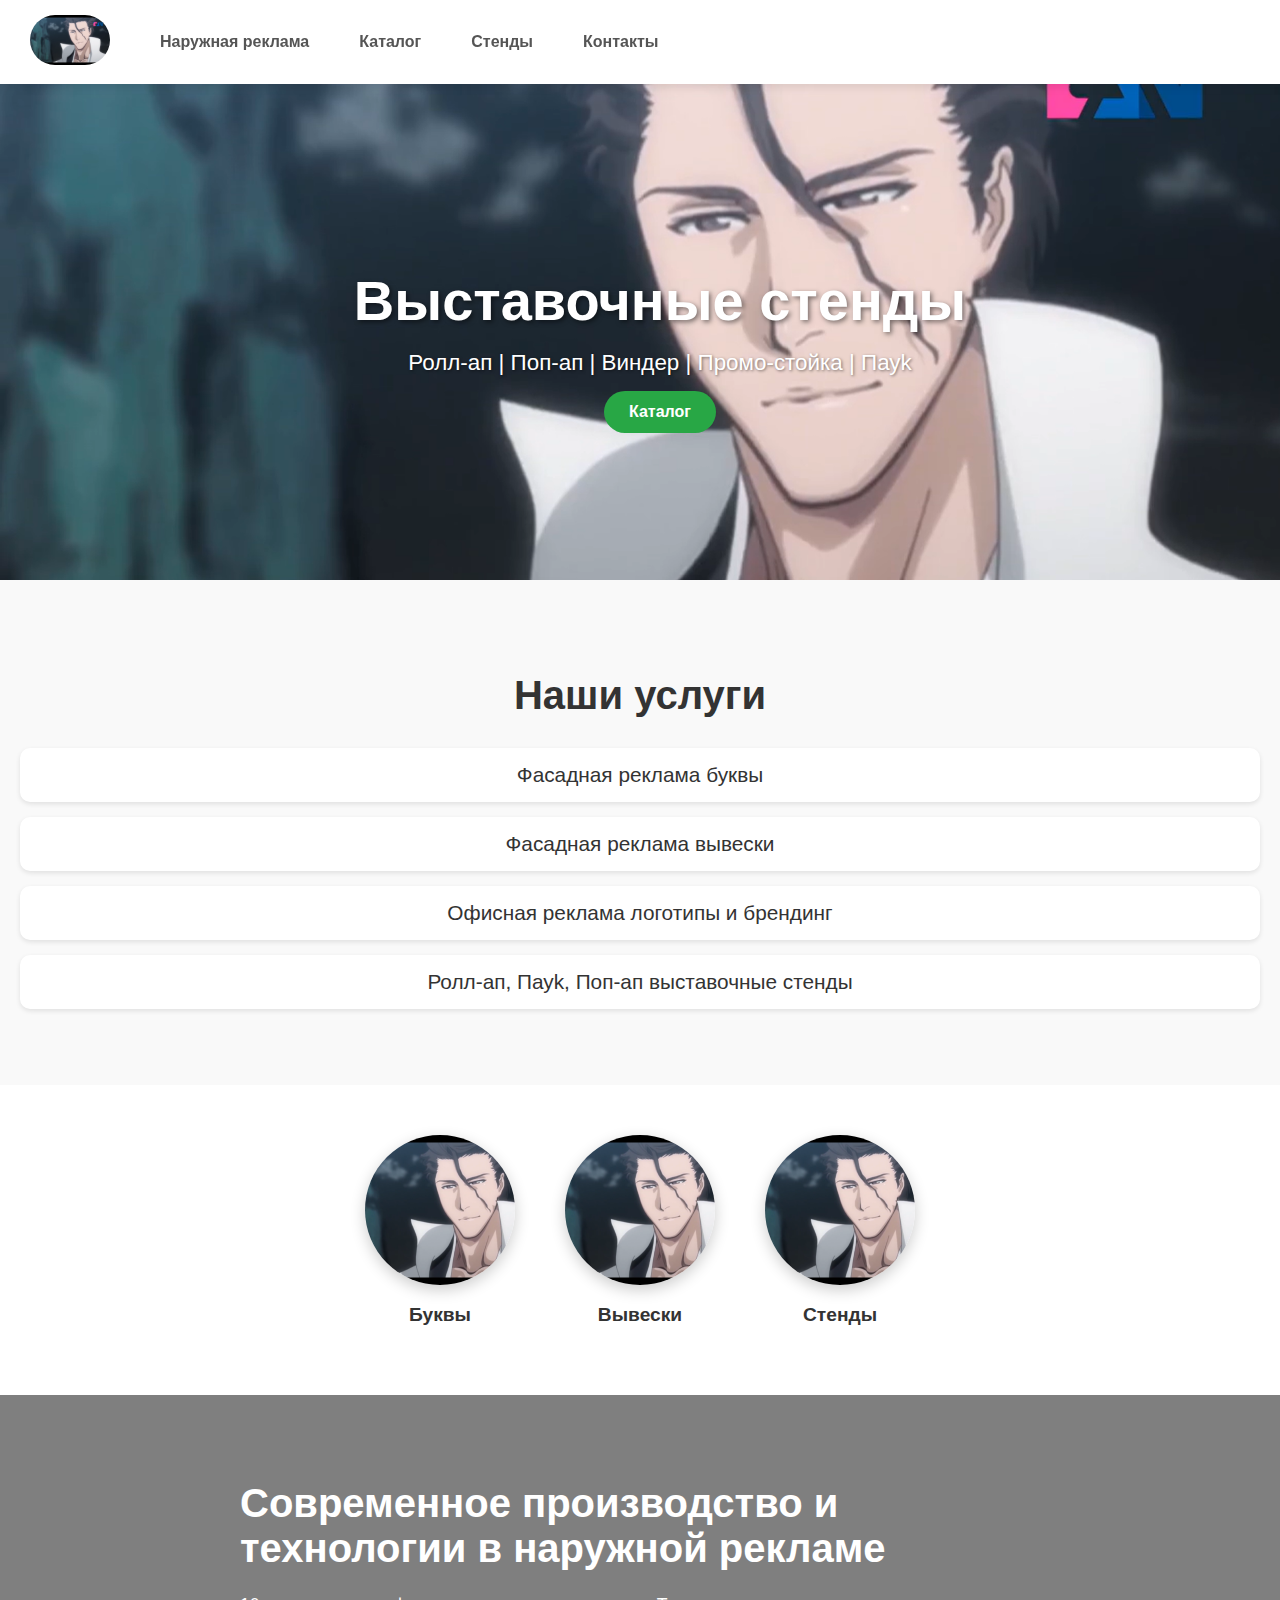
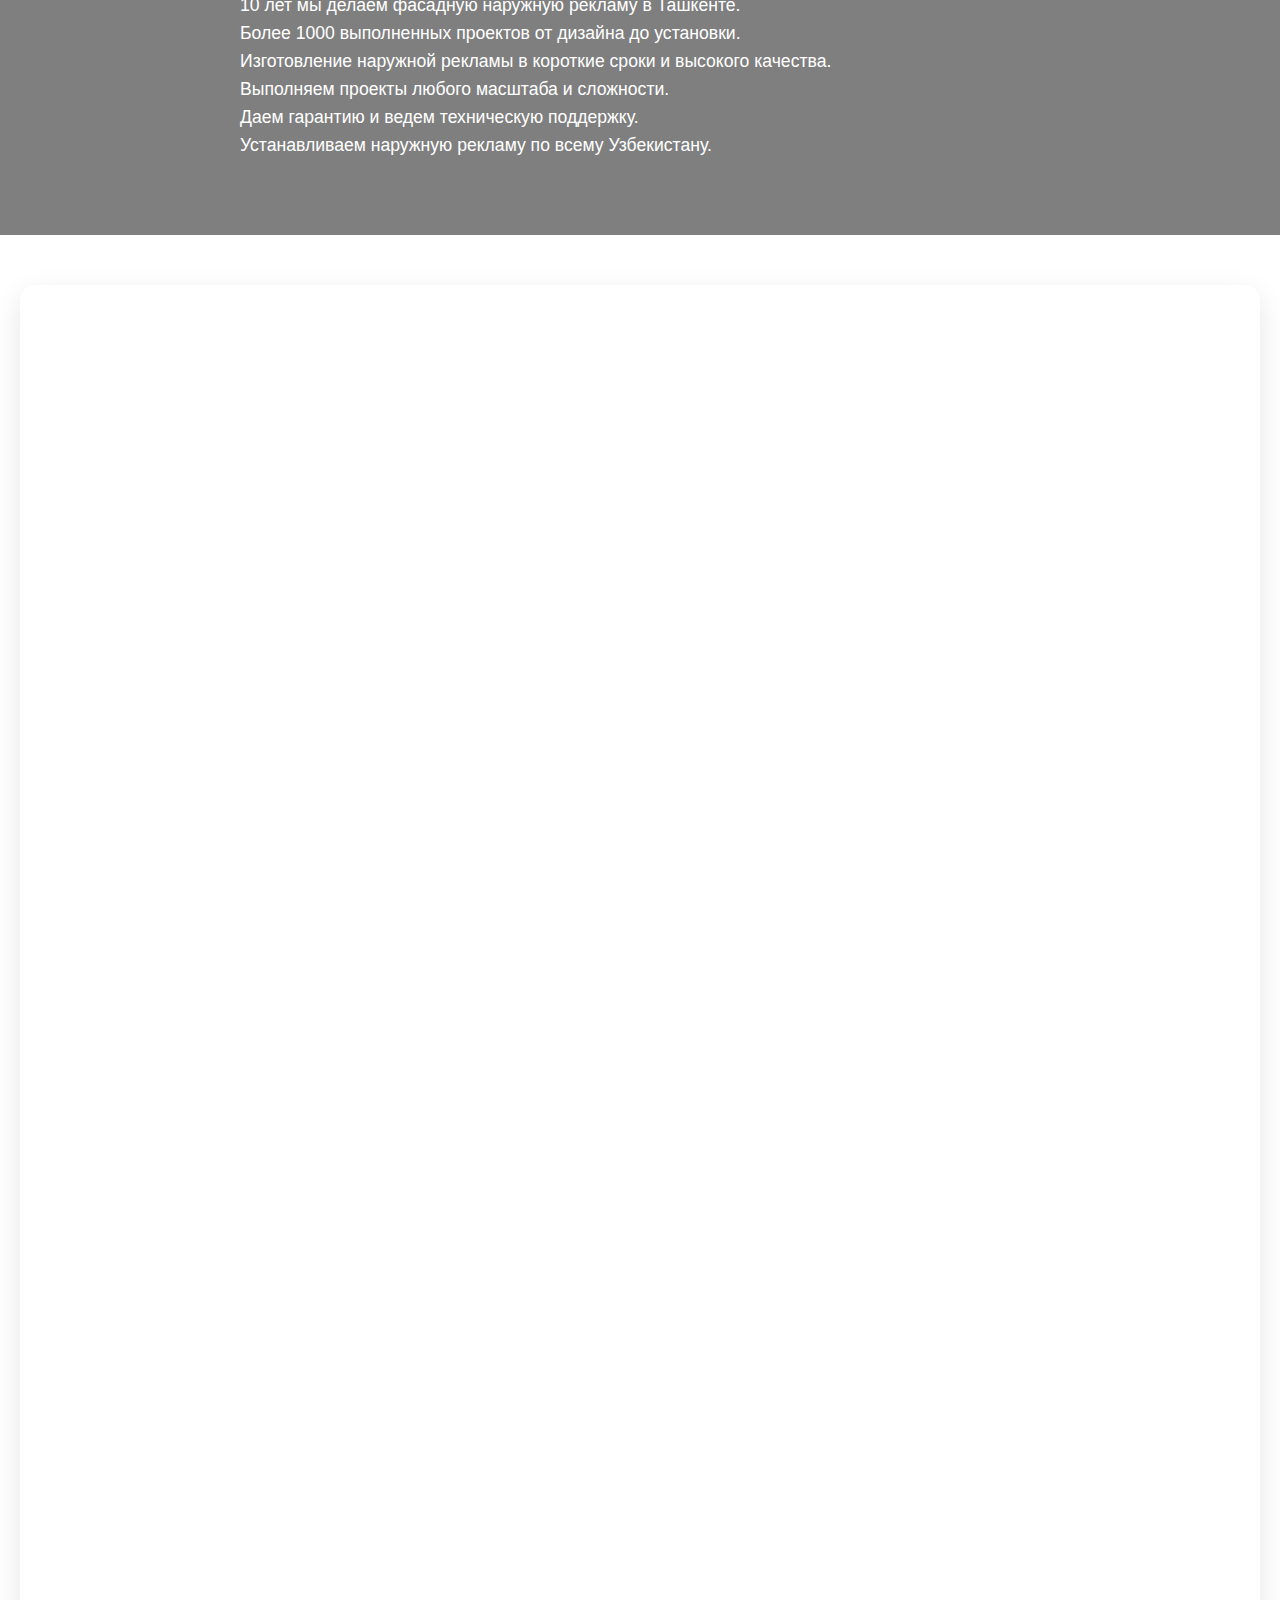
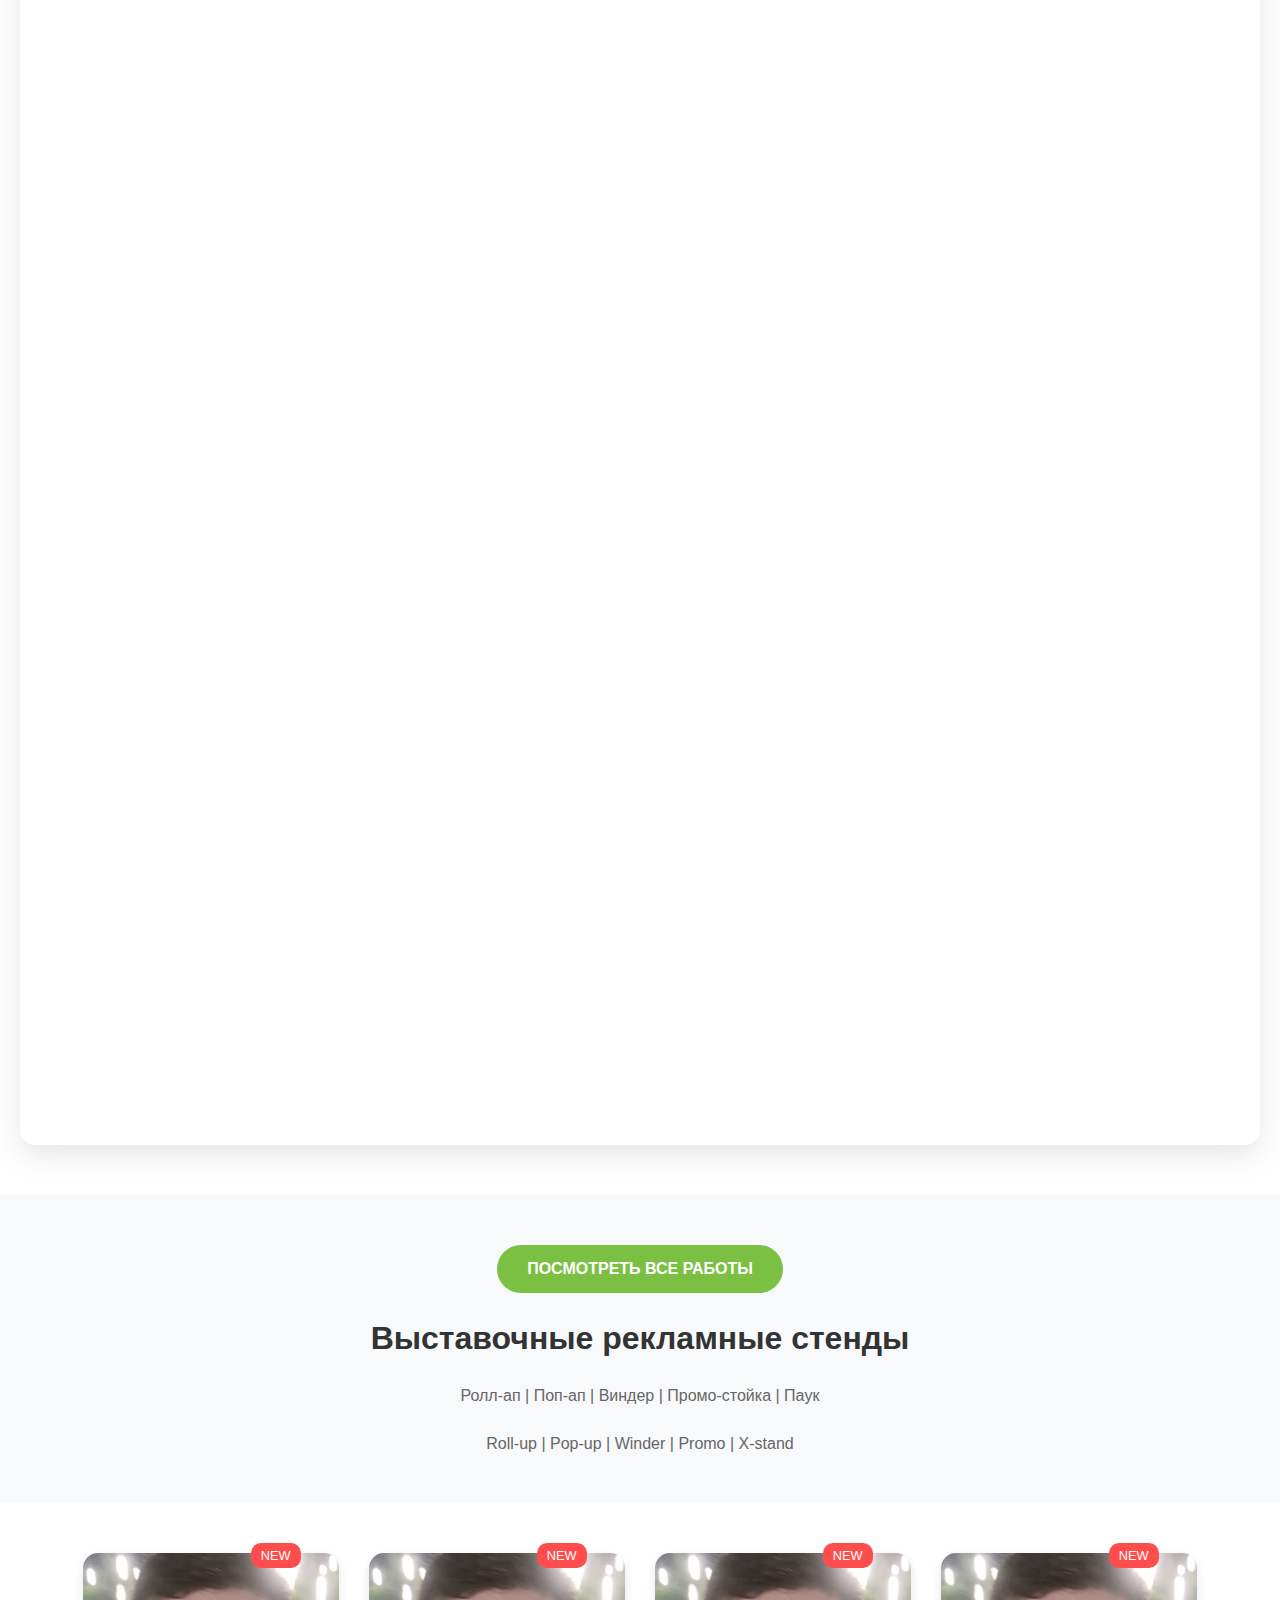
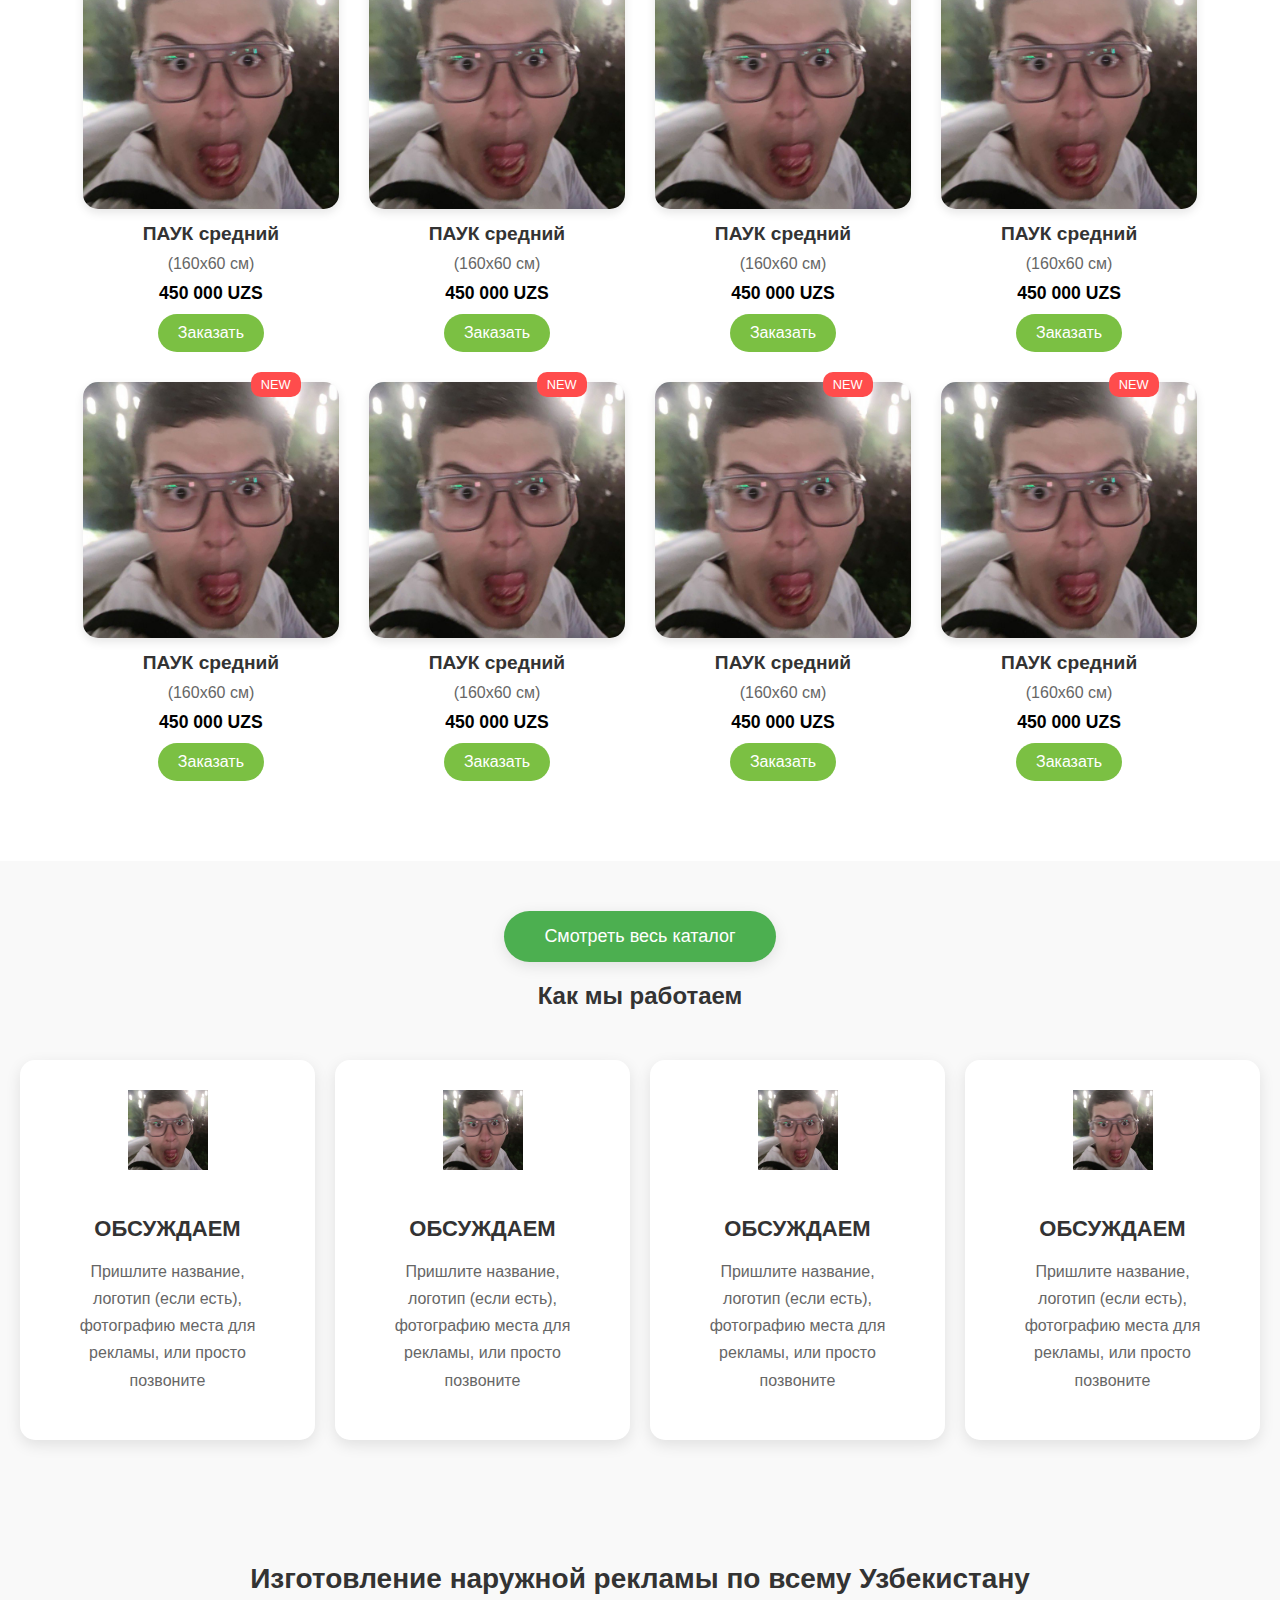
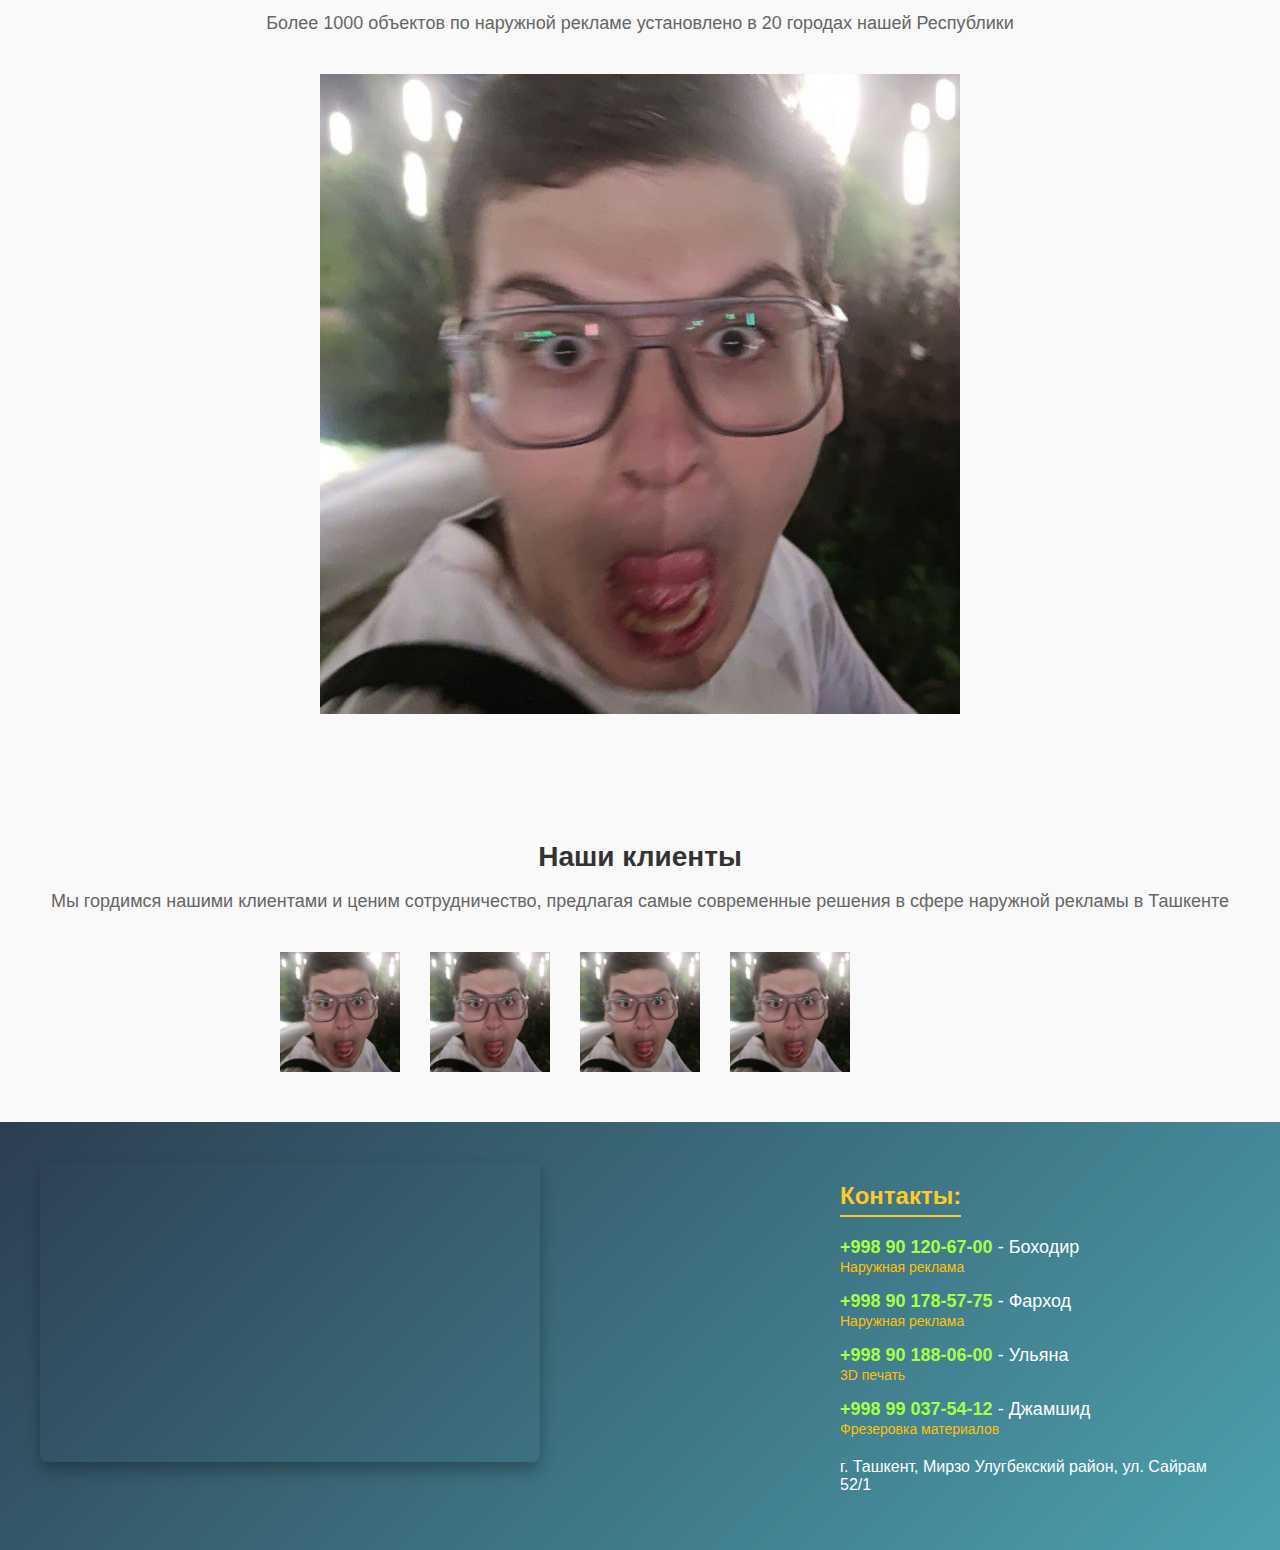
==== index.html @ c7bf3332 "fix commit" ====
<!DOCTYPE html>
<html lang="ru">

<head>
    <meta charset="UTF-8">
    <meta name="viewport" content="width=device-width, initial-scale=1.0">
    <title>BUKVA.UZ - Наружная реклама</title>
    <link rel="stylesheet" href="css/style.css">
</head>

<body>
    <header class="header">
        <nav class="header__nav">
            <div class="logo">
                <img src="assets/Снимок экрана (28).png" alt="BUKVA.UZ Logo">
            </div>
            <ul class="header__nav-links">
                <li><a href="#">Наружная реклама</a></li>
                <li><a href="#">Каталог</a></li>
                <li><a href="#">Стенды</a></li>
                <li><a href="#">Контакты</a></li>
            </ul>
        </nav>
    </header>

    <main class="main">
        <section class="carousel">
            <div class="carousel__item">
                <h2 class="carousel__item-title">Выставочные стенды</h2>
                <p class="carousel__item-text">Ролл-ап | Поп-ап | Виндер | Промо-стойка | Пауk</p>
                <a href="#" class="carousel__item-btn">Каталог</a>
            </div>
        </section>

        <section class="services">
            <h2 class="services__title">Наши услуги</h2>
            <ul class="services__menu-links">
                <li class="services__menu-link">Фасадная реклама буквы</li>
                <li class="services__menu-link">Фасадная реклама вывески</li>
                <li class="services__menu-link">Офисная реклама логотипы и брендинг</li>
                <li class="services__menu-link">Ролл-ап, Пауk, Поп-ап выставочные стенды</li>
            </ul>
        </section>

        <section class="services__icons">
            <div class="services__icon-item">
                <img class="services__icon-img" src="assets/Снимок экрана (28).png" alt="Буквы">
                <p class="services__icon-text">Буквы</p>
            </div>
            <div class="services__icon-item">
                <img class="services__icon-img" src="assets/Снимок экрана (28).png" alt="Вывески">
                <p class="services__icon-text">Вывески</p>
            </div>
            <div class="services__icon-item">
                <img class="services__icon-img" src="assets/Снимок экрана (28).png" alt="Стенды">
                <p class="services__icon-text">Стенды</p>
            </div>
        </section>

        <section class="section__banner">
            <div class="section__banner-content">
                <h1 class="section__banner-title">Современное производство и технологии в наружной рекламе</h1>
                <p class="section__banner-text">10 лет мы делаем фасадную наружную рекламу в Ташкенте.<br>
                    Более 1000 выполненных проектов от дизайна до установки.<br>
                    Изготовление наружной рекламы в короткие сроки и высокого качества.<br>
                    Выполняем проекты любого масштаба и сложности.<br>
                    Даем гарантию и ведем техническую поддержку.<br>
                    Устанавливаем наружную рекламу по всему Узбекистану.
                </p>
            </div>
        </section>

        <section class="section__photos">
            <img src="assets/image/danil.png" alt="Humsan Plaza" class="section__photos-img large">
            <img src="assets/image/danil.png" alt="Marvarid Restaurant" class="section__photos-img ">
            <img src="assets/image/danil.png" alt="Fido Biznes" class="section__photos-img ">
            <img src="assets/image/danil.png" alt="Payme" class="section__photos-img ">
            <img src="assets/image/danil.png" alt="ZTE" class="section__photos-img ">
        </section>

        <section class="section__promo">
            <a href="#!" class="section__promo-link">ПОСМОТРЕТЬ ВСЕ РАБОТЫ</a>
            <h2 class="section__promo-title">Выставочные рекламные стенды</h2>

            <p class="section__promo-text">Ролл-ап | Поп-ап | Виндер | Промо-стойка | Пaук</p>
            <p class="section__promo-text">Roll-up | Pop-up | Winder | Promo | X-stand</p>

        </section>

        <section class="section__products">
            <div class="section__products-item">
                <div class="section__products-img">
                    <img src="assets/image/danil.png" alt="ПАУК средний">
                    <div class="new-badge">NEW</div>
                </div>
                <h3 class="section__products-title">ПАУК средний</h3>
                <p class="section__products-text">(160x60 см)</p>
                <div class="section__products-price">450 000 UZS</div>
                <a href="#" class="section__products-orderBtn">Заказать</a>
            </div>

            <div class="section__products-item">
                <div class="section__products-img">
                    <img src="assets/image/danil.png" alt="ПАУК средний">
                    <div class="new-badge">NEW</div>
                </div>
                <h3 class="section__products-title">ПАУК средний</h3>
                <p class="section__products-text">(160x60 см)</p>
                <div class="section__products-price">450 000 UZS</div>
                <a href="#" class="section__products-orderBtn">Заказать</a>
            </div>
            <div class="section__products-item">
                <div class="section__products-img">
                    <img src="assets/image/danil.png" alt="ПАУК средний">
                    <div class="new-badge">NEW</div>
                </div>
                <h3 class="section__products-title">ПАУК средний</h3>
                <p class="section__products-text">(160x60 см)</p>
                <div class="section__products-price">450 000 UZS</div>
                <a href="#" class="section__products-orderBtn">Заказать</a>
            </div>
            <div class="section__products-item">
                <div class="section__products-img">
                    <img src="assets/image/danil.png" alt="ПАУК средний">
                    <div class="new-badge">NEW</div>
                </div>
                <h3 class="section__products-title">ПАУК средний</h3>
                <p class="section__products-text">(160x60 см)</p>
                <div class="section__products-price">450 000 UZS</div>
                <a href="#" class="section__products-orderBtn">Заказать</a>
            </div>
            <div class="section__products-item">
                <div class="section__products-img">
                    <img src="assets/image/danil.png" alt="ПАУК средний">
                    <div class="new-badge">NEW</div>
                </div>
                <h3 class="section__products-title">ПАУК средний</h3>
                <p class="section__products-text">(160x60 см)</p>
                <div class="section__products-price">450 000 UZS</div>
                <a href="#" class="section__products-orderBtn">Заказать</a>
            </div>
            <div class="section__products-item">
                <div class="section__products-img">
                    <img src="assets/image/danil.png" alt="ПАУК средний">
                    <div class="new-badge">NEW</div>
                </div>
                <h3 class="section__products-title">ПАУК средний</h3>
                <p class="section__products-text">(160x60 см)</p>
                <div class="section__products-price">450 000 UZS</div>
                <a href="#" class="section__products-orderBtn">Заказать</a>
            </div>
            <div class="section__products-item">
                <div class="section__products-img">
                    <img src="assets/image/danil.png" alt="ПАУК средний">
                    <div class="new-badge">NEW</div>
                </div>
                <h3 class="section__products-title">ПАУК средний</h3>
                <p class="section__products-text">(160x60 см)</p>
                <div class="section__products-price">450 000 UZS</div>
                <a href="#" class="section__products-orderBtn">Заказать</a>
            </div>
            <div class="section__products-item">
                <div class="section__products-img">
                    <img src="assets/image/danil.png" alt="ПАУК средний">
                    <div class="new-badge">NEW</div>
                </div>
                <h3 class="section__products-title">ПАУК средний</h3>
                <p class="section__products-text">(160x60 см)</p>
                <div class="section__products-price">450 000 UZS</div>
                <a href="#" class="section__products-orderBtn">Заказать</a>
            </div>

        </section>

        <section class="section__howWeWork">
            <button class="section__howWeWork-btn">Смотреть весь каталог</button>
            <h2>Как мы работаем</h2>
            <div class="section__howWeWork-box">
                <div class="section__howWeWork-item">
                    <img class="section__howWeWork-img" src="assets/image/danil.png" alt="Обсуждаем">
                    <h3 class="section__howWeWork-name">Обсуждаем</h3>
                    <p class="section__howWeWork-text">Пришлите название, логотип (если есть), фотографию места для
                        рекламы,
                        или просто позвоните</p>
                </div>
                <div class="section__howWeWork-item">
                    <img class="section__howWeWork-img" src="assets/image/danil.png" alt="Обсуждаем">
                    <h3 class="section__howWeWork-name">Обсуждаем</h3>
                    <p class="section__howWeWork-text">Пришлите название, логотип (если есть), фотографию места для
                        рекламы,
                        или просто позвоните</p>
                </div>
                <div class="section__howWeWork-item">
                    <img class="section__howWeWork-img" src="assets/image/danil.png" alt="Обсуждаем">
                    <h3 class="section__howWeWork-name">Обсуждаем</h3>
                    <p class="section__howWeWork-text">Пришлите название, логотип (если есть), фотографию места для
                        рекламы,
                        или просто позвоните</p>
                </div>
                <div class="section__howWeWork-item">
                    <img class="section__howWeWork-img" src="assets/image/danil.png" alt="Обсуждаем">
                    <h3 class="section__howWeWork-name">Обсуждаем</h3>
                    <p class="section__howWeWork-text">Пришлите название, логотип (если есть), фотографию места для
                        рекламы,
                        или просто позвоните</p>
                </div>
            </div>

        </section>

        <section class="section__map">
            <h2 class="section__map-title">Изготовление наружной рекламы по всему Узбекистану</h2>
            <p class="section__map-text">Более 1000 объектов по наружной рекламе установлено в 20 городах нашей
                Республики</p>

            <div class="section__map-localtion">
                <img src="assets/image/danil.png" alt="Карта Узбекистана">
            </div>
        </section>

        <section class="section__clients">
            <h2 class="section__clients-title">Наши клиенты</h2>
            <p class="section__clients-text">Мы гордимся нашими клиентами и ценим сотрудничество, предлагая самые
                современные решения в сфере наружной рекламы в Ташкенте</p>

            <div class="section__clients-logo">
                <img class="section__clients-img" src="assets/image/danil.png" alt="Client 1">
                <img class="section__clients-img" src="assets/image/danil.png" alt="Client 1">
                <img class="section__clients-img" src="assets/image/danil.png" alt="Client 1">
                <img class="section__clients-img" src="assets/image/danil.png" alt="Client 1">
                <img class="section__clients-img" src="assets/image/danil.png" alt="Client 1">
                <!-- Добавьте остальные логотипы -->
            </div>
        </section>
    </main>

    <footer>
        <div class="footer__info">
            <div class="footer__info-location">
                <iframe
                    src="https://www.google.com/maps/embed?pb=!1m18!1m12!1m3!1d2994.0745040677596!2d69.24544401561434!3d41.311681079272795!2m3!1f0!2f0!3f0!3m2!1i1024!2i768!4f13.1!3m3!1m2!1s0x38aef4b2093c5f9b%3A0x539b1cf154c82632!2s52%2C%20Sairam%20Street%2C%20Tashkent%2C%20Uzbekistan!5e0!3m2!1sen!2sus!4v1633008825752!5m2!1sen!2sus"
                    width="600" height="450" style="border:0;" allowfullscreen="" loading="lazy"
                    referrerpolicy="no-referrer-when-downgrade"></iframe>
            </div>
            <div class="footer__info-contacts">
                <h2 class="footer__contacts-title">Контакты:</h2>
                <div class="footer__contacts-item">
                    <p><span class="phone">+998 90 120-67-00</span> - Боходир</p>
                    <span class="role">Наружная реклама</span>
                </div>
                <div class="footer__contacts-item">
                    <p><span class="phone">+998 90 178-57-75</span> - Фарход</p>
                    <span class="role">Наружная реклама</span>
                </div>
                <div class="footer__contacts-item">
                    <p><span class="phone">+998 90 188-06-00</span> - Ульяна</p>
                    <span class="role">3D печать</span>
                </div>
                <div class="footer__contacts-item">
                    <p><span class="phone">+998 99 037-54-12</span> - Джамшид</p>
                    <span class="role">Фрезеровка материалов</span>
                </div>
                <p class="footer__contacts-location">г. Ташкент, Мирзо Улугбекский район, ул. Сайрам 52/1</p>
            </div>
        </div>
    </footer>

    <script src="/js/main.js"></script>
</body>

</html>
---- css/style.css ----
/* *{
    margin: 0;
    padding: 0;
    box-sizing: border-box;
}

a{
    text-decoration: none;
}

ul{
    list-style: none;
} */

.container {
    max-width: 1140px;
    width: 100%;
    padding: 0 15px;
    margin: 0 auto;
}


body,
html {
    margin: 0;
    padding: 0;
    font-family: 'Roboto', sans-serif;
    background-color: #ffffff;
    color: #333;
}

header {
    background-color: #ffffff;
    padding: 15px 30px;
    display: flex;
    justify-content: space-between;
    align-items: center;
    box-shadow: 0 2px 10px rgba(0, 0, 0, 0.1);
    position: fixed;
    width: 100%;
    top: 0;
    z-index: 1000;
}

.logo img {
    height: 50px;
    border-radius: 36px;
}

.header__nav {
    display: flex;
    justify-content: space-between;
    align-items: center;
}

.header__nav-links {
    list-style: none;
    display: flex;
    gap: 30px;
}

.header__nav-links li {
    display: inline;
}

.header__nav-links a {
    text-decoration: none;
    color: #555;
    font-weight: 600;
    padding: 5px 10px;
    border-radius: 5px;
    transition: color 0.3s, background-color 0.3s;
}

.header__nav-links a:hover {
    color: #ffffff;
    background-color: #28a745;
}

.carousel {
    position: relative;
    width: 100%;
    height: 500px;
    overflow: hidden;
    margin-top: 80px;
}

.carousel__item {
    position: relative;
    width: 100%;
    height: 100%;
    background: url('../assets/Снимок\ экрана\ \(28\).png') center/cover no-repeat;
    display: flex;
    align-items: center;
    justify-content: center;
    flex-direction: column;
    color: white;
    text-align: center;
    padding: 20px;
}

.carousel__item-title {
    font-size: 3.5em;
    font-weight: 700;
    margin: 0;
    line-height: 1.2;
    text-shadow: 2px 2px 5px rgba(0, 0, 0, 0.5);
}

.carousel__item-text {
    font-size: 1.4em;
    margin: 15px 0;
    text-shadow: 1px 1px 3px rgba(0, 0, 0, 0.5);
}

.carousel__item-btn {
    display: inline-block;
    padding: 12px 25px;
    background-color: #28a745;
    color: white;
    text-decoration: none;
    font-weight: bold;
    border-radius: 25px;
    transition: background-color 0.3s, transform 0.3s;
}

.carousel__item-btn:hover {
    background-color: #218838;
    transform: scale(1.05);
}

.services {
    background-color: #f9f9f9;
    padding: 60px 20px;
    text-align: center;
}

.services__title {
    font-size: 2.5em;
    margin-bottom: 30px;
    color: #333;
}

.services__menu-links {
    list-style: none;
    padding: 0;
    display: flex;
    flex-direction: column;
    gap: 15px;
}

.services__menu-link {
    font-size: 1.3em;
    padding: 15px;
    background-color: #ffffff;
    box-shadow: 0 2px 5px rgba(0, 0, 0, 0.1);
    border-radius: 10px;
    transition: transform 0.3s, box-shadow 0.3s;
}

.services__menu-link:hover {
    transform: translateY(-5px);
    box-shadow: 0 4px 15px rgba(0, 0, 0, 0.15);
}

.services__icons {
    display: flex;
    align-items: center;
    justify-content: center;
    gap: 50px;
    padding: 50px 0;
    background-color: #ffffff;
}

.services__icon-item {

    text-align: center;
    transition: transform 0.3s, box-shadow 0.3s;
}

.services__icon-img {
    width: 150px;
    height: 150px;
    border-radius: 50%;
    object-fit: cover;
    box-shadow: 0 5px 15px rgba(0, 0, 0, 0.2);
    transition: box-shadow 0.3s, transform 0.3s;
}

.services__icon-text {
    margin-top: 15px;
    font-size: 1.2em;
    font-weight: bold;
    color: #333;
}

.services__icon-item:hover {
    transform: translateY(-10px);
}

.services__icon-img:hover {
    box-shadow: 0 8px 20px rgba(0, 0, 0, 0.3);
    transform: scale(1.05);
}

.section__banner {
    position: relative;
    background-image: url('production.jpg');
    /* Replace with your actual image path */
    background-size: cover;
    background-position: center;
    height: 400px;
    display: flex;
    justify-content: center;
    align-items: center;
    color: #fff;
    padding: 20px;
}

.section__banner::before {
    content: '';
    position: absolute;
    top: 0;
    left: 0;
    width: 100%;
    height: 100%;
    background: rgba(0, 0, 0, 0.5);
    /* Dark overlay */
    z-index: 1;
}

.section__banner-content {
    position: relative;
    z-index: 2;
    max-width: 800px;
    text-align: left;
}

.section__banner-title {
    font-size: 2.5em;
    margin-bottom: 20px;
    font-weight: bold;
}

.section__banner-text {
    font-size: 1.1em;
    line-height: 1.6;
}

.section__photos {
    display: grid;
    grid-template-columns: repeat(2, 1fr);
    grid-gap: 20px;
    max-width: 1200px;
    margin: 50px auto;
    padding: 20px;
    background-color: #fff;
    border-radius: 15px;
    box-shadow: 0 10px 30px rgba(0, 0, 0, 0.1);
}

.section__photos-img {
    width: 100%;
    height: auto;
    border-radius: 10px;
    box-shadow: 0 6px 15px rgba(0, 0, 0, 0.1);
    transition: transform 0.3s ease, box-shadow 0.3s ease;
}

.section__photos-img:hover {
    transform: scale(1.05);
    box-shadow: 0 12px 30px rgba(0, 0, 0, 0.2);
}

.section__photos .large {
    grid-column: span 2;
}

/* Адаптивный дизайн */
@media (max-width: 768px) {
    .section__photos {
        grid-template-columns: 1fr;
    }
}

/* Анимация для плавного появления */
.section__photos-img {
    opacity: 0;
    animation: fadeIn 1s forwards;
}



/* Дополнительные эффекты при наведении */
.section__photos-img:hover {
    transform: scale(1.1) rotate(1deg);
}

.section__promo {
    text-align: center;
    padding: 50px 20px;
    background-color: #f8f9fa;
}

.section__promo-title {
    font-size: 2rem;
    font-weight: 700;
    margin-bottom: 20px;
    color: #333;
}

.section__promo-text {
    font-size: 1rem;
    color: #666;
    margin-bottom: 30px;
}

.section__promo-link {
    display: inline-block;
    padding: 15px 30px;
    font-size: 1rem;
    color: white;
    background-color: #7bc043;
    border-radius: 50px;
    text-decoration: none;
    font-weight: 600;
    transition: background-color 0.3s ease;
}

.promo-section a:hover {
    background-color: #68a837;
}

.section__promo-text {
    color: #666;
    text-decoration: none;
    font-weight: 500;
    font-size: 1rem;
    margin: 0 10px;
    transition: color 0.3s ease;
    margin-top: 30px;
}

.section__promo-text:hover {
    color: #5f8b36;
}

.section__products {
    padding: 50px 0;
    background-color: #fff;
    text-align: center;

}

.section__products-item {
    display: inline-block;
    width: 20%;
    margin: 0 1%;
    vertical-align: top;
    transition: transform 0.3s ease;
    margin-bottom: 30px;
}

.section__products-img img {
    width: 100%;
    height: auto;
    border-radius: 15px;
    box-shadow: 0 4px 10px rgba(0, 0, 0, 0.1);
    transition: transform 0.3s ease, box-shadow 0.3s ease;
}

.section__products-img img:hover {
    transform: scale(1.05);
    box-shadow: 0 8px 20px rgba(0, 0, 0, 0.15);
}

.section__products-title {
    font-size: 1.2rem;
    font-weight: bold;
    margin: 10px 0;
    color: #333;
}

.section__products-text {
    font-size: 1rem;
    color: #666;
    margin: 5px 0;
}

.section__products-price {
    font-size: 1.1rem;
    font-weight: bold;
    color: #000;
    margin: 10px 0;
}

.section__products-orderBtn {
    display: inline-block;
    padding: 10px 20px;
    font-size: 1rem;
    color: white;
    background-color: #7bc043;
    border-radius: 50px;
    text-decoration: none;
    transition: background-color 0.3s ease;
}

.section__products-orderBtn:hover {
    background-color: #68a837;
}

.new-badge {
    background-color: #ff4c4c;
    color: white;
    font-size: 0.8rem;
    padding: 5px 10px;
    border-radius: 10px;
    position: absolute;
    right: 15%;
    top: -10px;
}

.section__products-img {
    position: relative;
}

/* Добавляем эффект для всей карточки */
.section__products-item:hover {
    transform: translateY(-10px);
}

.section__howWeWork {
    text-align: center;
    padding: 50px 20px;
    background-color: #f9f9f9;
}

.section__howWeWork-btn {
    background-color: #4caf50;
    color: white;
    border: none;
    padding: 15px 40px;
    border-radius: 30px;
    font-size: 18px;
    cursor: pointer;
    transition: background-color 0.3s ease, transform 0.2s ease;
    box-shadow: 0 4px 15px rgba(0, 0, 0, 0.1);
}

.section__howWeWork-btn:hover {
    background-color: #43a047;
    transform: scale(1.05);
}

.section__howWeWork-box {
    display: flex;
    justify-content: space-around;
    margin-top: 50px;
    gap: 20px;
}

.section__howWeWork-item {
    background-color: white;
    border-radius: 15px;
    padding: 30px;
    text-align: center;
    width: 22%;
    transition: transform 0.3s ease, box-shadow 0.3s ease;
    box-shadow: 0 5px 15px rgba(0, 0, 0, 0.1);
}

.section__howWeWork-item:hover {
    transform: translateY(-10px);
    box-shadow: 0 10px 30px rgba(0, 0, 0, 0.15);
}

.section__howWeWork-img {
    width: 80px;
    height: 80px;
    margin-bottom: 20px;
    transition: transform 0.3s ease;
}

.section__howWeWork-img:hover {
    transform: rotate(10deg) scale(1.1);
}

.section__howWeWork-name {
    font-size: 22px;
    margin-bottom: 15px;
    color: #333;
    font-weight: bold;
    text-transform: uppercase;
}

.section__howWeWork-text {
    font-size: 16px;
    line-height: 1.7;
    color: #666;
    padding: 0 10px;
}

.section__map {
    text-align: center;
    padding: 50px 20px;
    background-color: #f9f9f9;
}

.section__map-title {
    font-size: 28px;
    margin-bottom: 10px;
    color: #333;
}

.section__map-text {
    font-size: 18px;
    color: #666;
    margin-bottom: 40px;
}

.section__map-localtion {
    position: relative;
    display: inline-block;
    max-width: 100%;
}

.section__map-localtion img {
    max-width: 100%;
    height: auto;
}

.section__clients {
    text-align: center;
    padding: 50px 20px;
    background-color: #f9f9f9;
}

.section__clients-title {
    font-size: 28px;
    margin-bottom: 10px;
    color: #333;
}

.section__clients-text {
    font-size: 18px;
    color: #666;
    margin-bottom: 40px;
}

.section__clients-logo {
    display: flex;
    justify-content: center;
    flex-wrap: wrap;
    gap: 30px;
}

.section__clients-img {
    width: 120px;
    opacity: 0;
    transform: scale(0.8);
    transition: all 0.5s ease;
}

/* Анимация появления */
.section__clients-img.show {
    opacity: 1;
    transform: scale(1);
}

footer {
    background: linear-gradient(135deg, #2c3e50, #4ca1af);
    padding: 40px 0;
    color: white;
}

.footer__info {
    display: flex;
    justify-content: space-between;
    align-items: flex-start;
    max-width: 1200px;
    margin: 0 auto;
    padding: 0 20px;
}

.footer__info-location iframe {
    width: 500px;
    height: 300px;
    border-radius: 8px;
    box-shadow: 0 8px 16px rgba(0, 0, 0, 0.3);
}

.footer__info-contacts {
    max-width: 400px;
}

.footer__contacts-title {
    color: #ffca28;
    margin-bottom: 20px;
    font-size: 24px;
    border-bottom: 2px solid #ffca28;
    display: inline-block;
    padding-bottom: 5px;
}

.footer__contacts-item {
    margin-bottom: 15px;
}

.footer__contacts-item p {
    margin: 0;
    font-size: 18px;
}

.footer__contacts-item .phone {
    font-weight: bold;
    color: #a8ff44;
}

.footer__contacts-item .role {
    font-size: 14px;
    color: #ffc107;
}

.footer__contacts-location {
    margin-top: 20px;
    font-size: 16px;
}

.social-icons {
    margin-top: 20px;
}

.social-icons a {
    color: white;
    font-size: 24px;
    margin-right: 15px;
    transition: transform 0.3s ease, color 0.3s ease;
}

.social-icons a:hover {
    color: #ffca28;
    transform: scale(1.1);
}


@keyframes fadeIn {
    from {
        opacity: 0;
    }

    to {
        opacity: 1;
    }
}

@media (max-width: 768px) {
    .header__nav-links {
        display: none;
    }

    .carousel__item-title {
        font-size: 2.2em;
    }

    .carousel__item-text {
        font-size: 1.1em;
    }

    .services__menu-links {
        flex-direction: column;
    }

    .carousel__item-btn {
        padding: 10px 20px;
    }

    .section__howWeWork-box {
        flex-direction: column;
        gap: 30px;
    }

    .step {
        width: 100%;
    }

    .footer__info {
        flex-direction: column;
        align-items: center;
    }

    .footer__info-location iframe {
        width: 100%;
        height: 300px;
        margin-bottom: 20px;
    }

    .footer__info-contacts {
        text-align: center;
    }
}
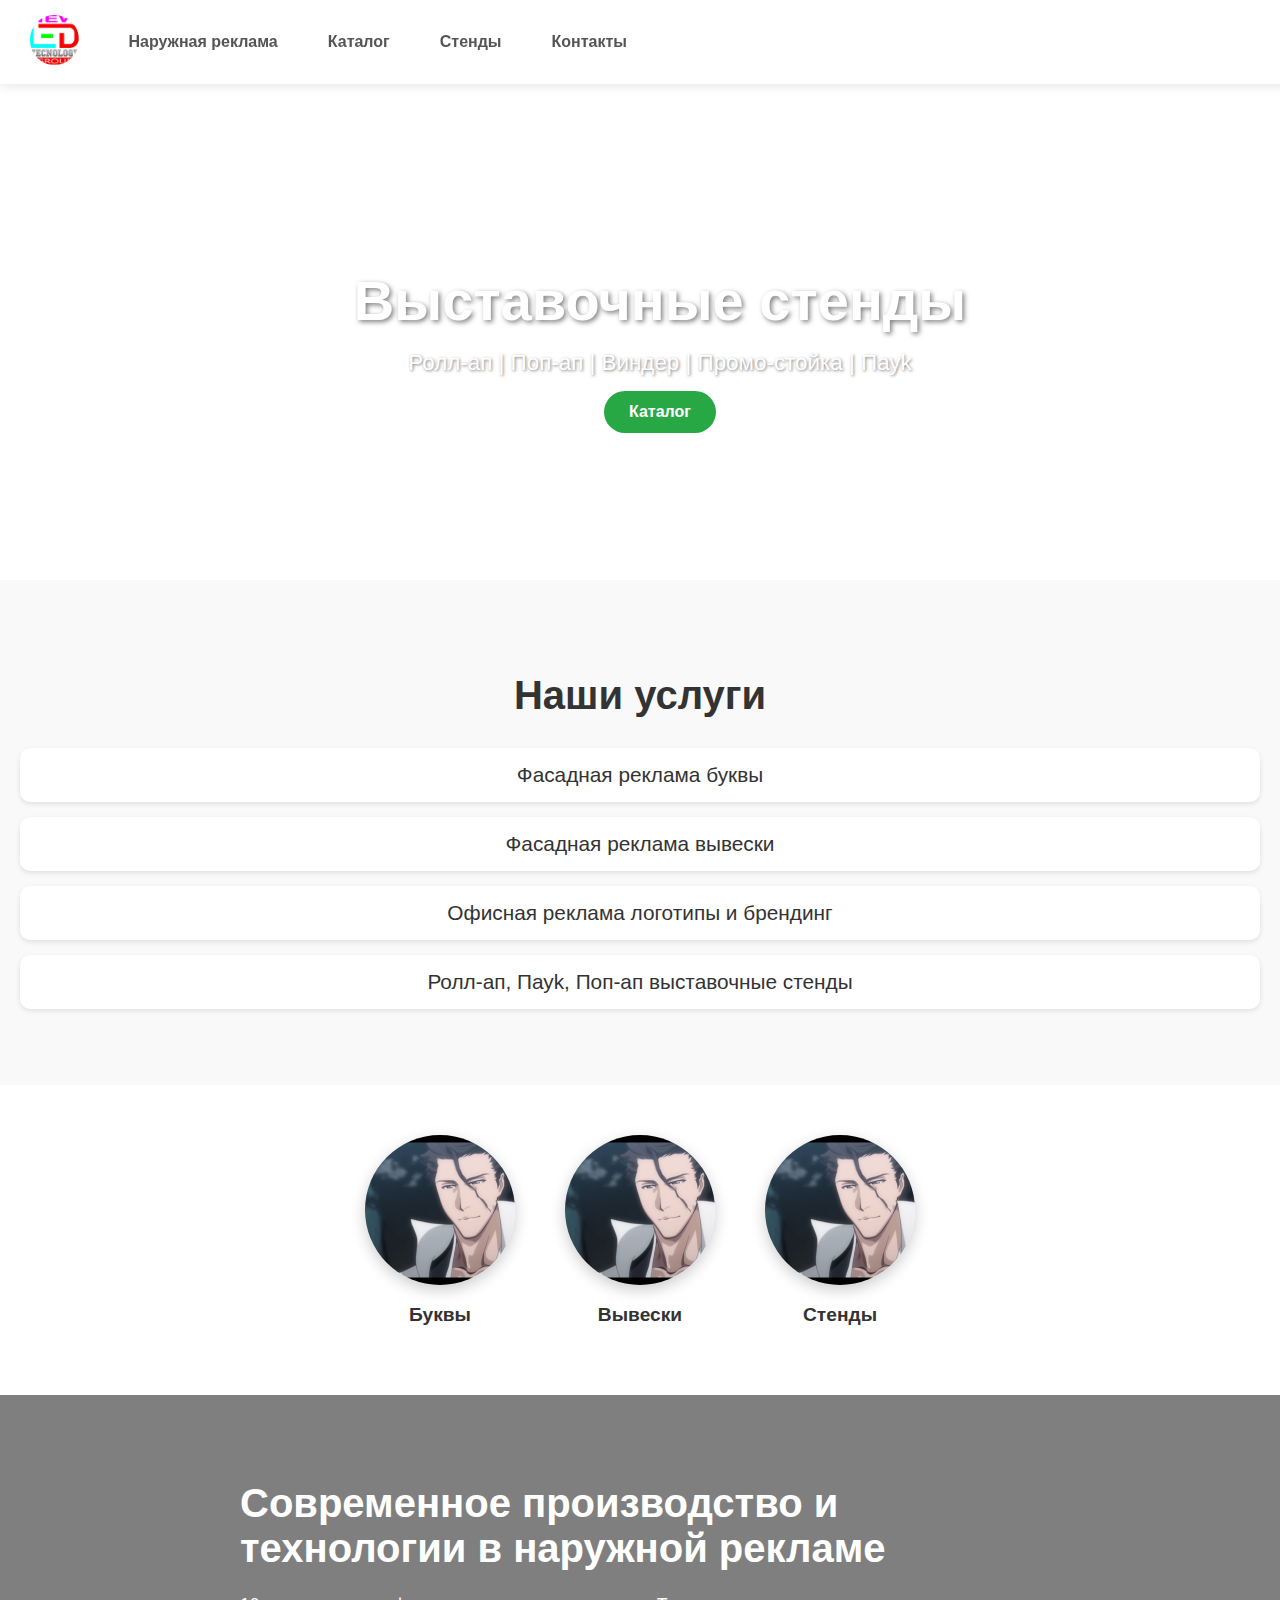
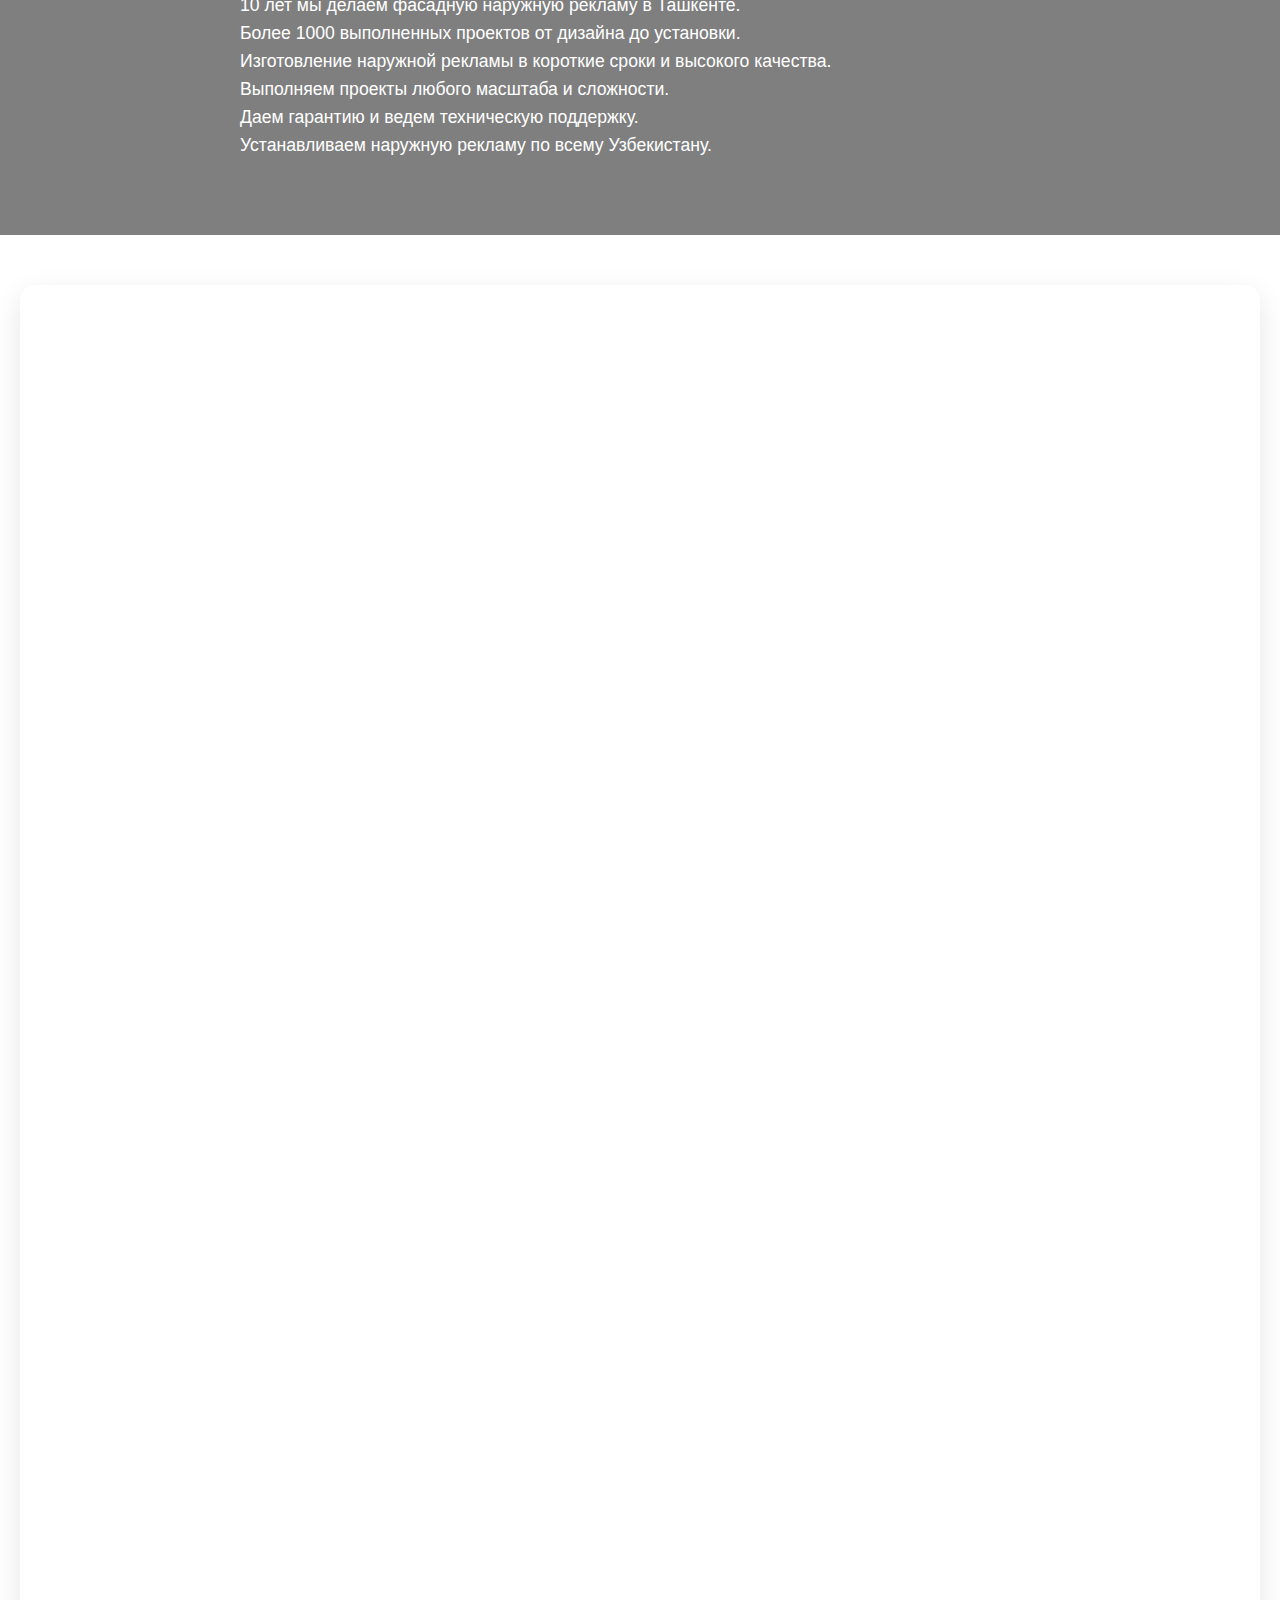
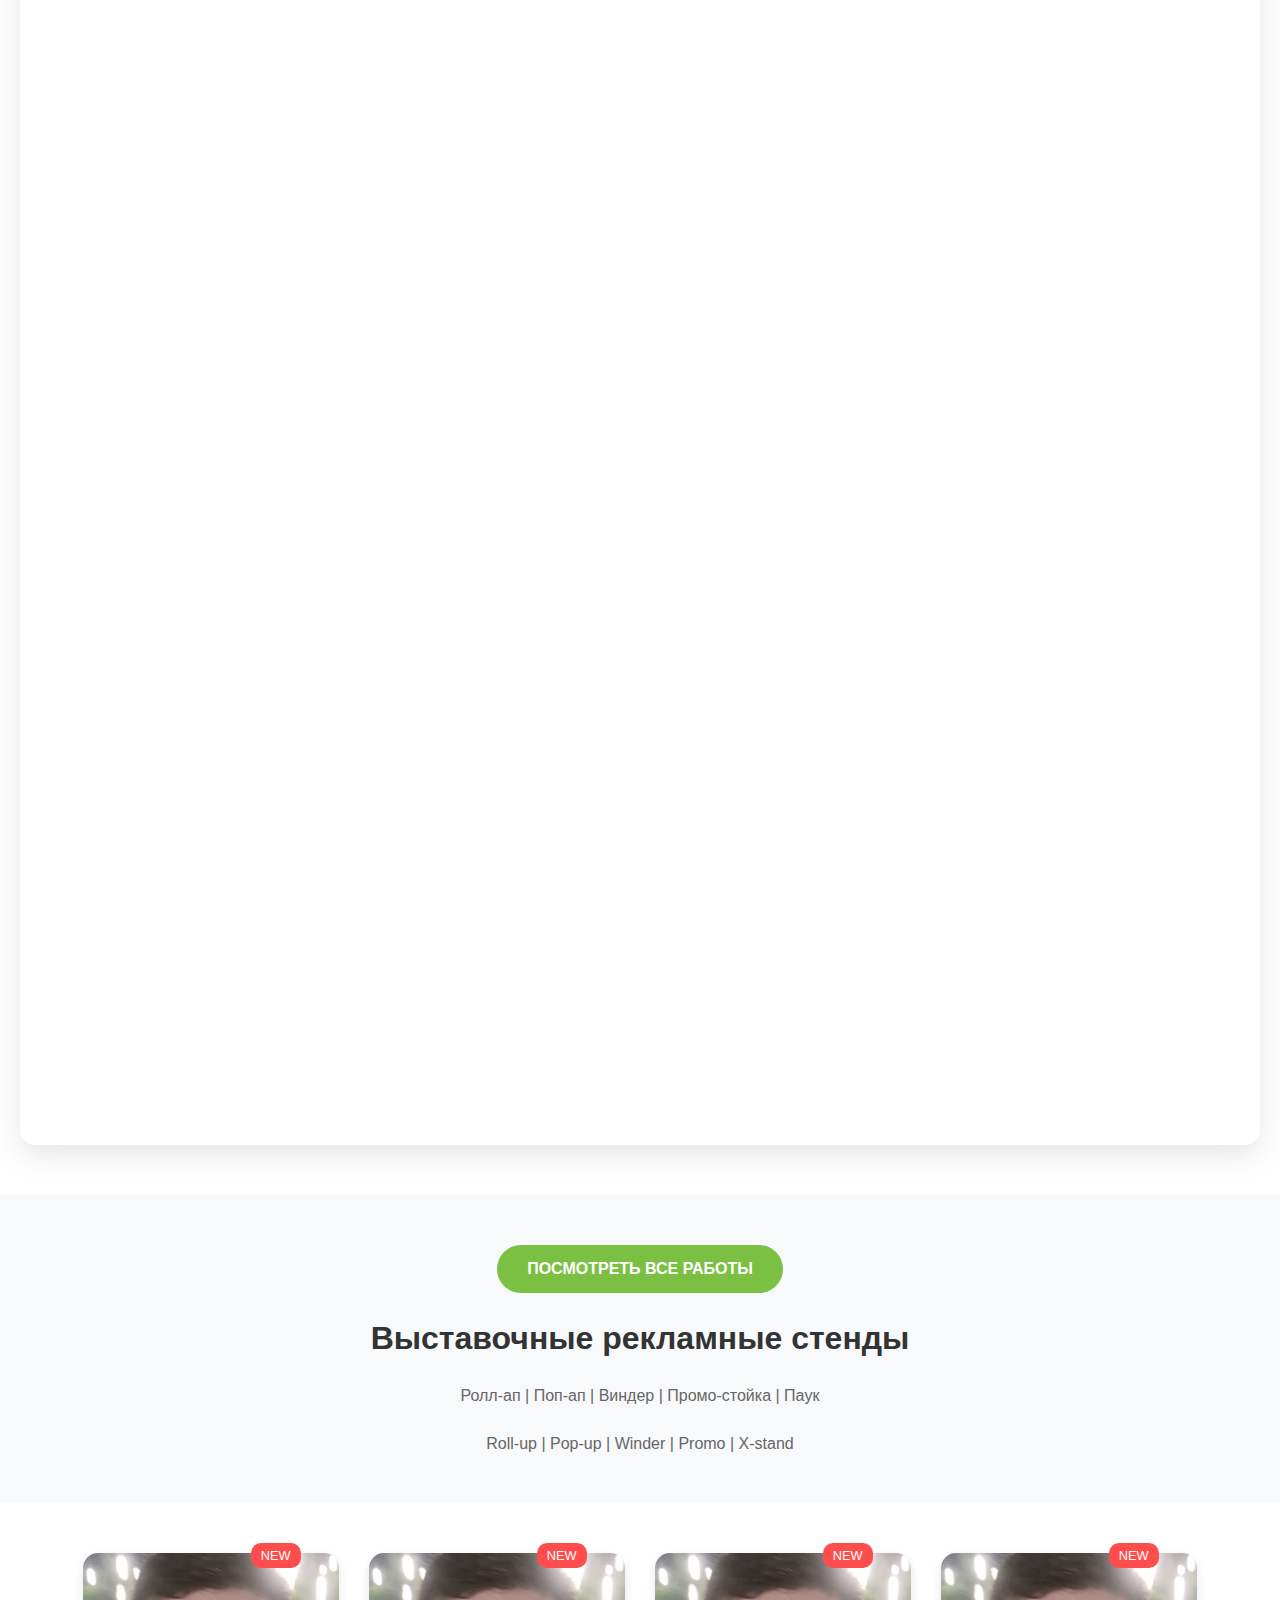
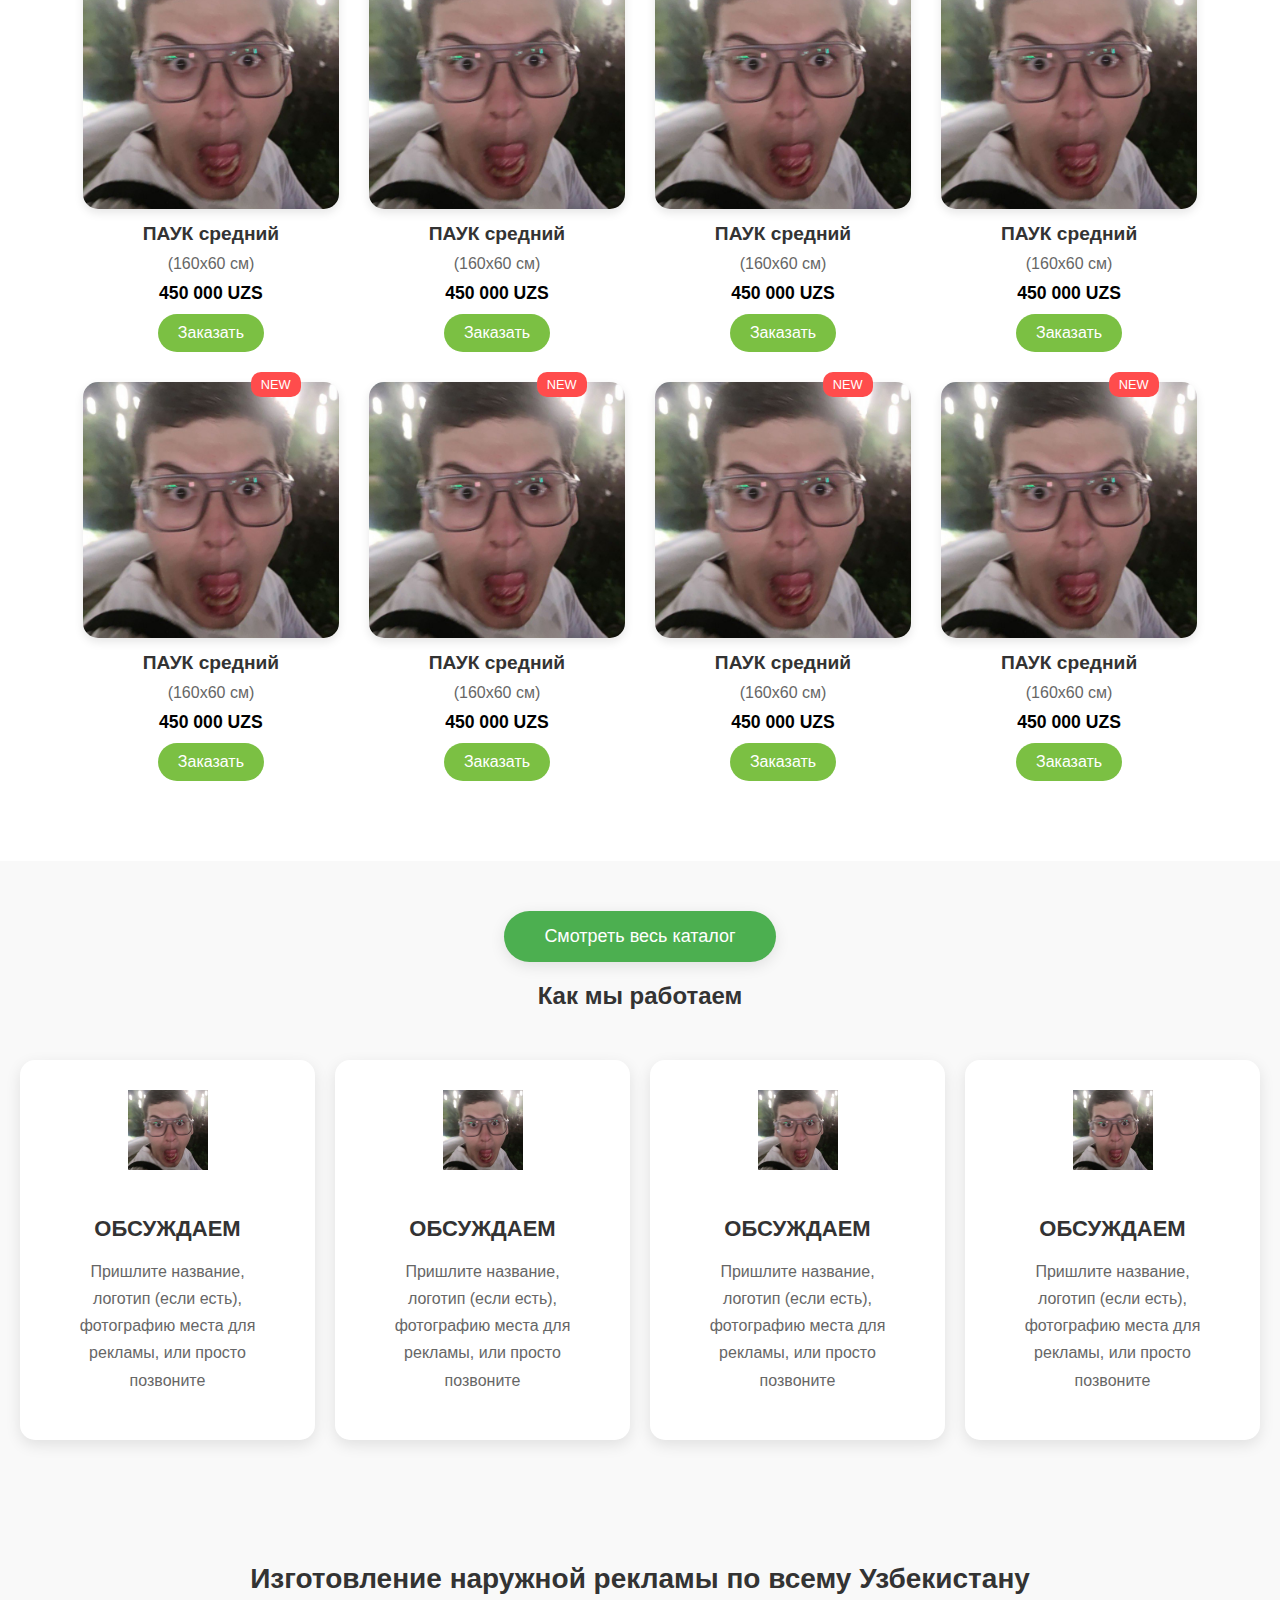
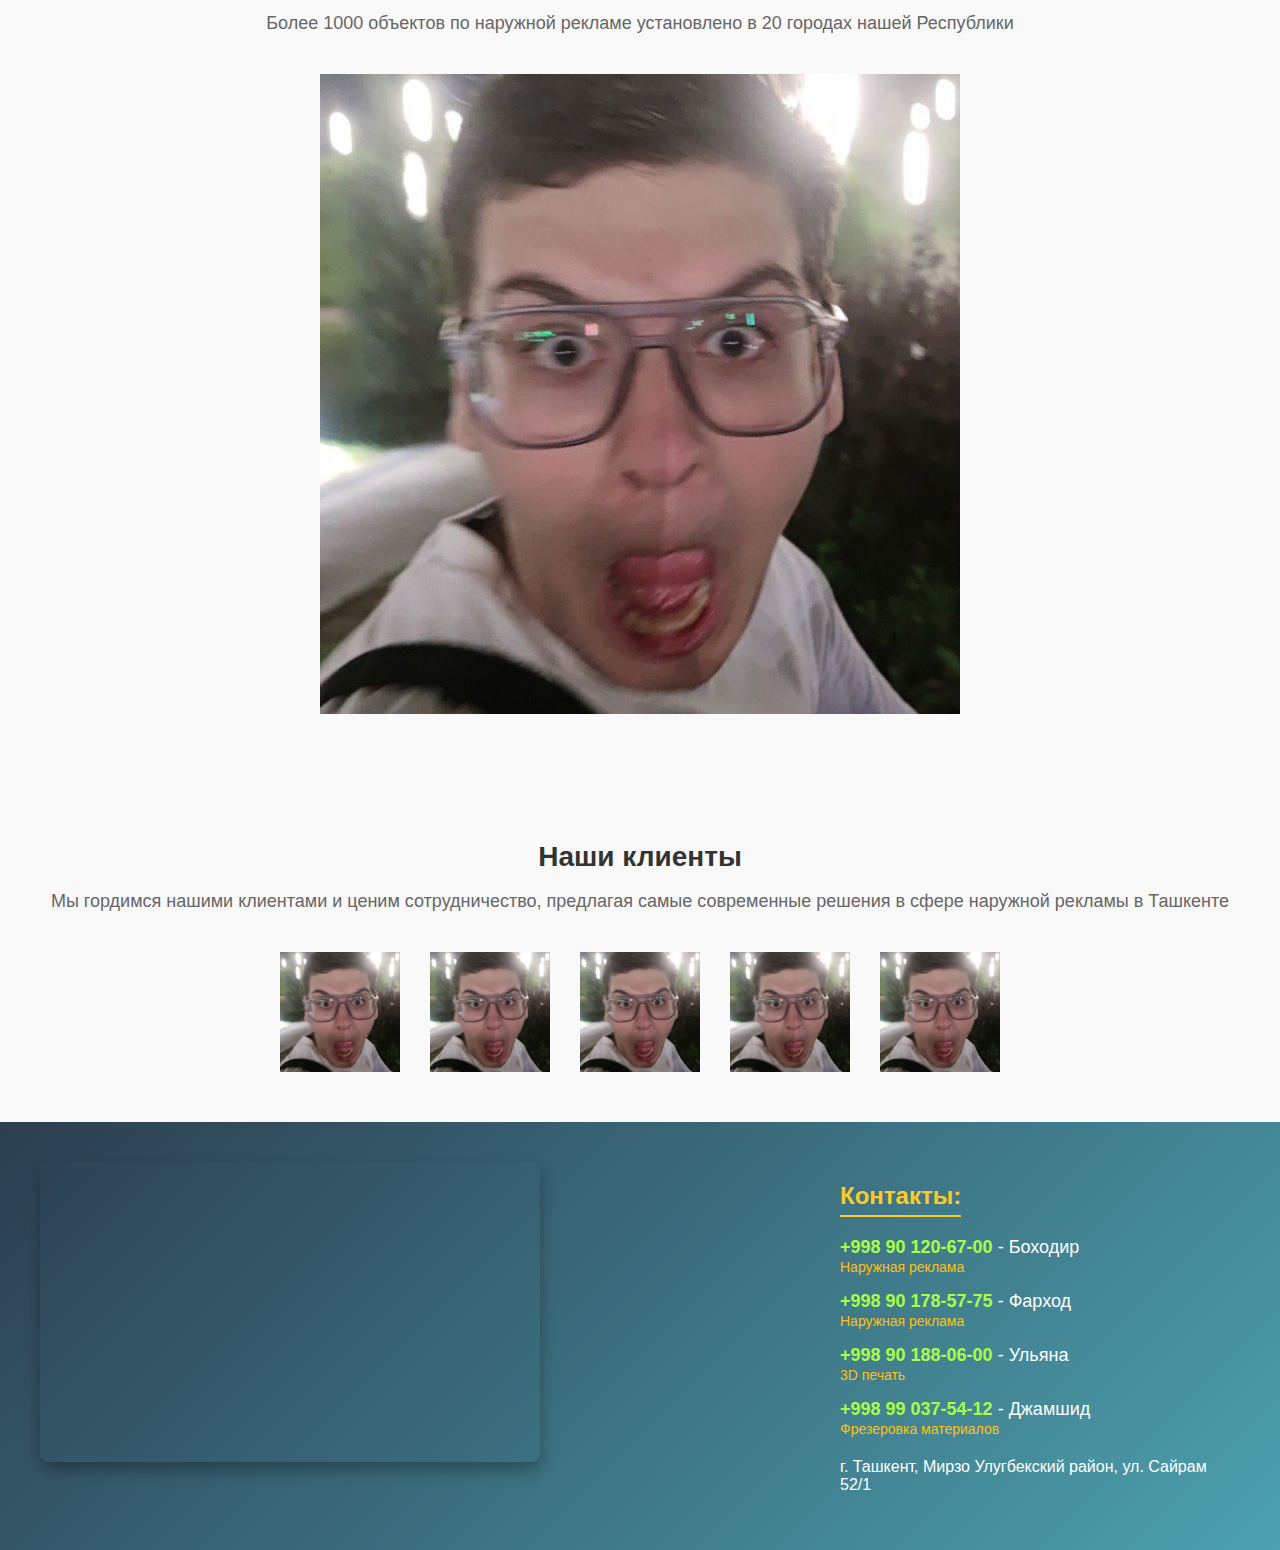
==== commit b866c681: "add materials" ====
--- a/index.html
+++ b/index.html
@@ -12,7 +12,7 @@
     <header class="header">
         <nav class="header__nav">
             <div class="logo">
-                <img src="assets/Снимок экрана (28).png" alt="BUKVA.UZ Logo">
+                <img src="assets/image/Logo.jpg" alt="BUKVA.UZ Logo">
             </div>
             <ul class="header__nav-links">
                 <li><a href="#">Наружная реклама</a></li>
@@ -26,6 +26,7 @@
     <main class="main">
         <section class="carousel">
             <div class="carousel__item">
+                <video class="carousel__item-video" src="assets/video/back.mp4" autoplay muted loop></video>
                 <h2 class="carousel__item-title">Выставочные стенды</h2>
                 <p class="carousel__item-text">Ролл-ап | Поп-ап | Виндер | Промо-стойка | Пауk</p>
                 <a href="#" class="carousel__item-btn">Каталог</a>
--- a/css/style.css
+++ b/css/style.css
@@ -78,7 +78,6 @@
 }
 
 .carousel {
-    position: relative;
     width: 100%;
     height: 500px;
     overflow: hidden;
@@ -89,7 +88,6 @@
     position: relative;
     width: 100%;
     height: 100%;
-    background: url('../assets/Снимок\ экрана\ \(28\).png') center/cover no-repeat;
     display: flex;
     align-items: center;
     justify-content: center;
@@ -97,6 +95,18 @@
     color: white;
     text-align: center;
     padding: 20px;
+    z-index: 1; 
+}
+
+.carousel__item-video {
+    position: absolute;
+    top: 0;
+    left: 0;
+    width: 100%;
+    height: 100%;
+    object-fit: cover; 
+    z-index: -2; 
+    display: block;
 }
 
 .carousel__item-title {
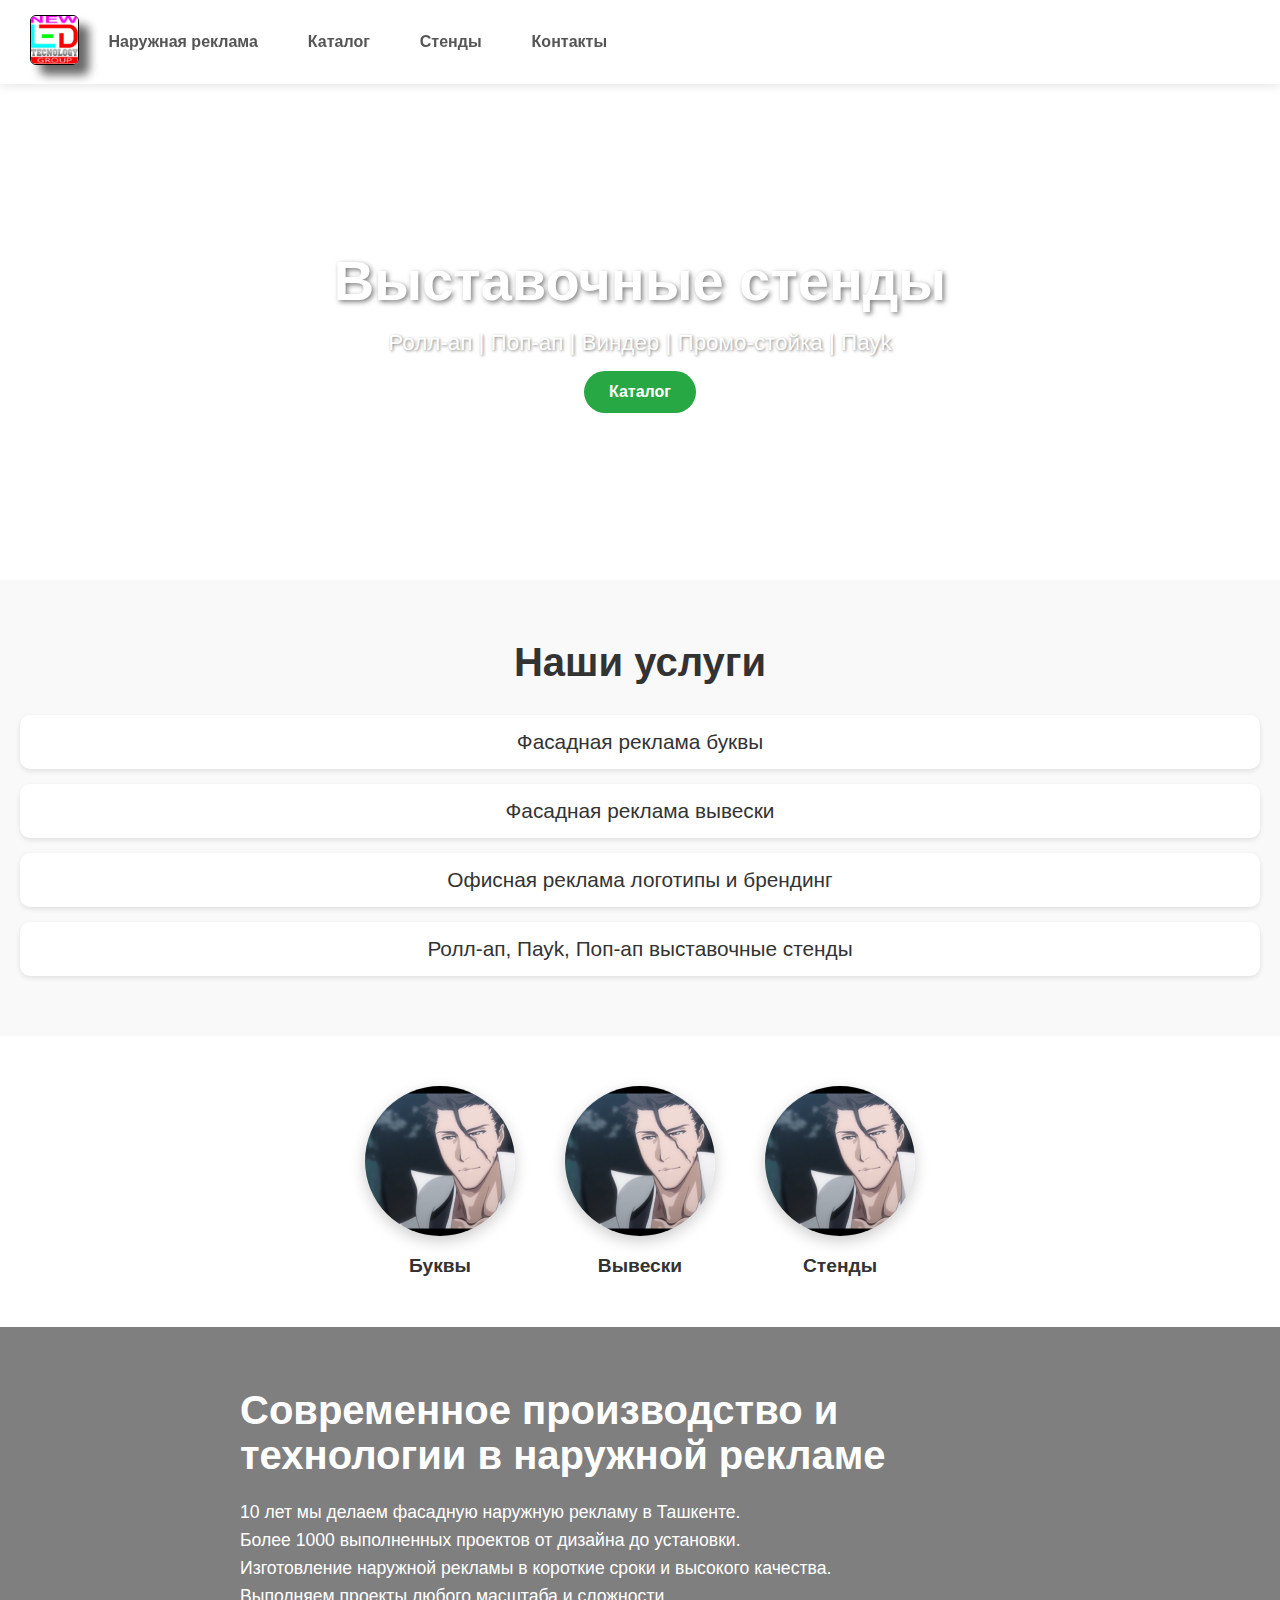
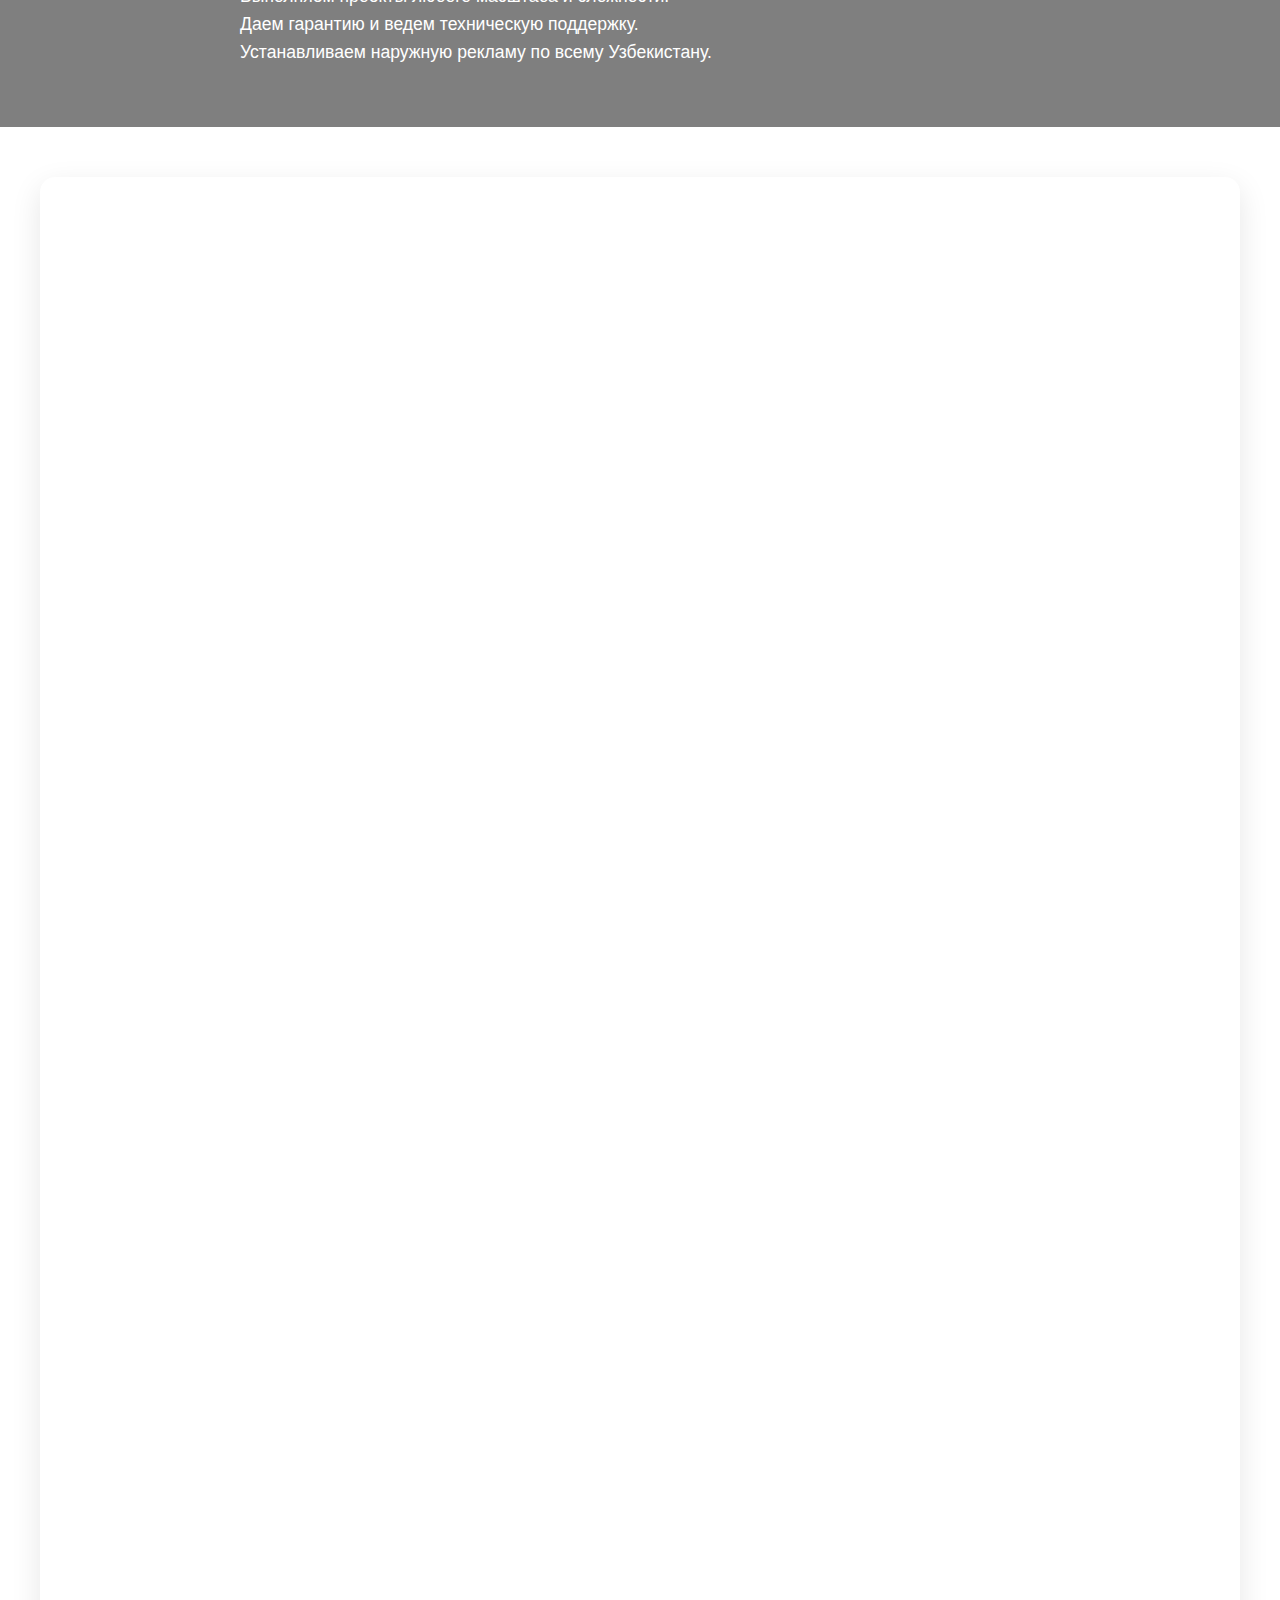
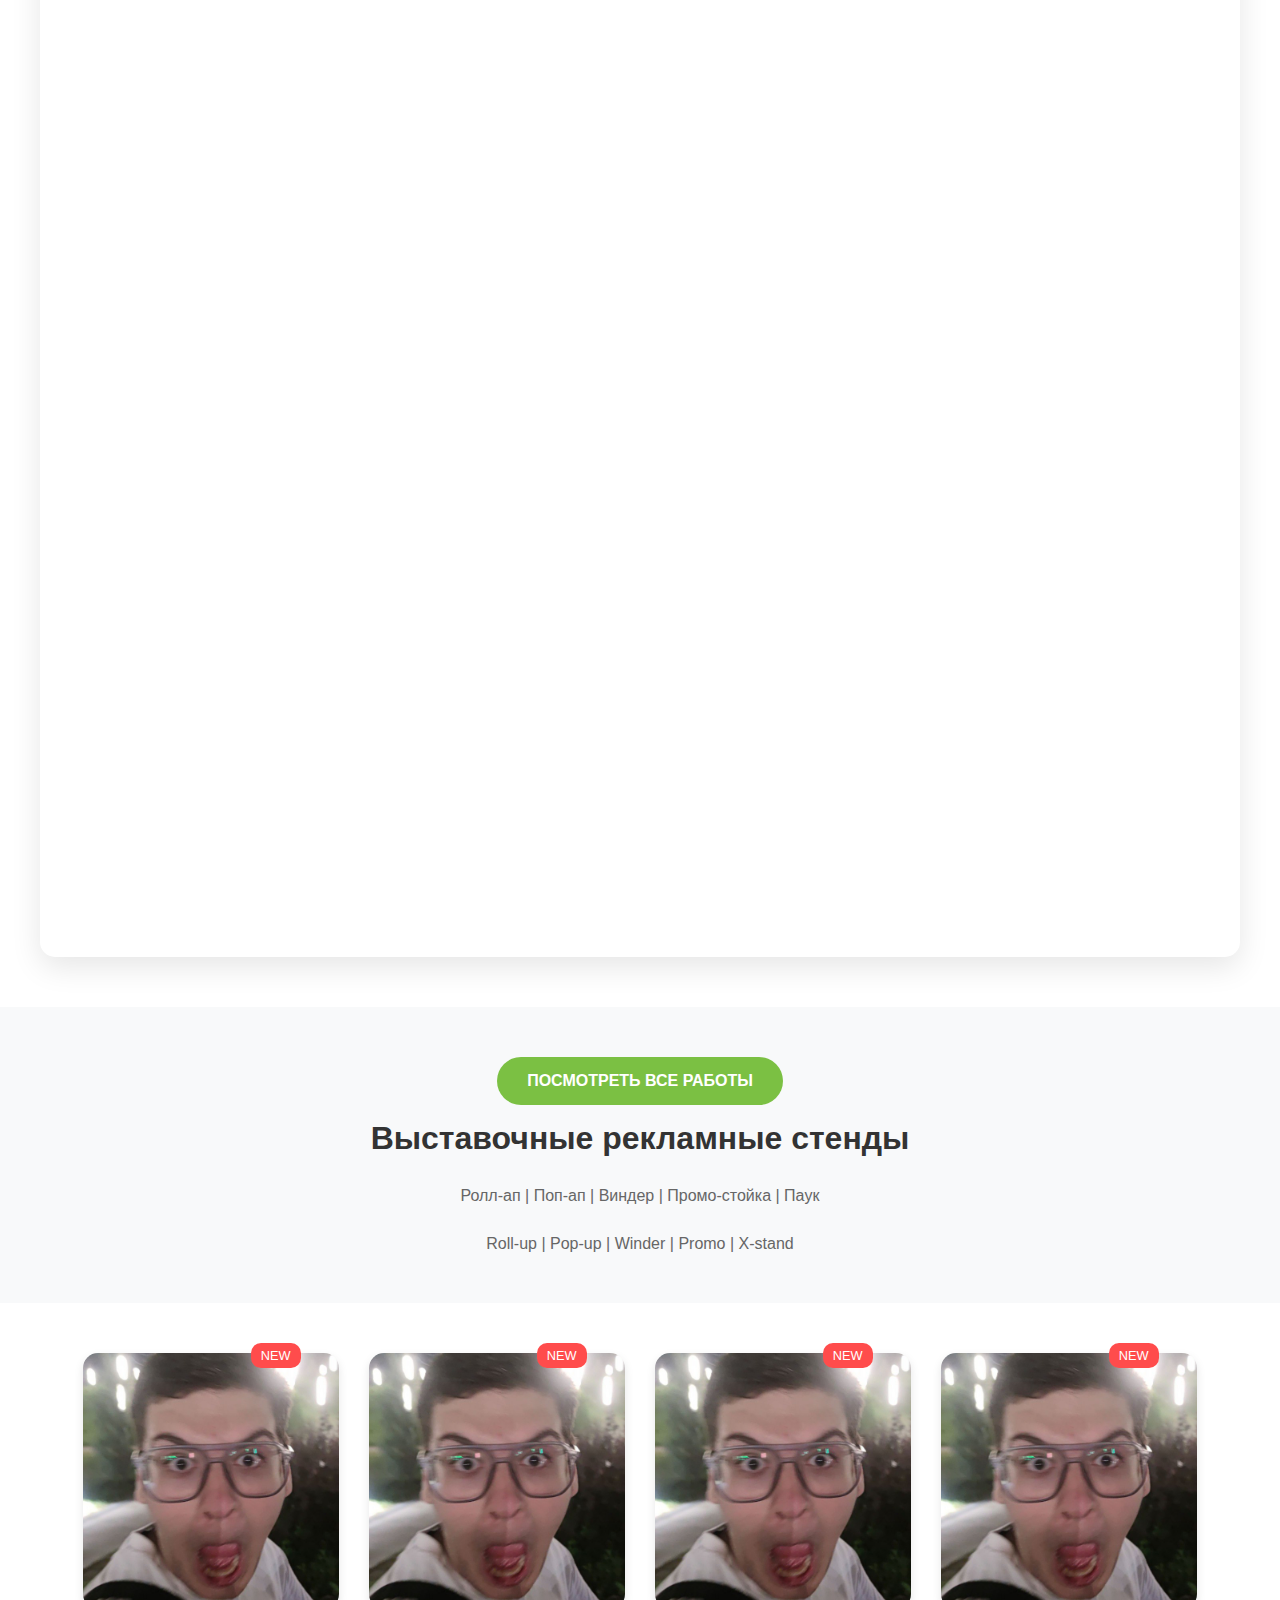
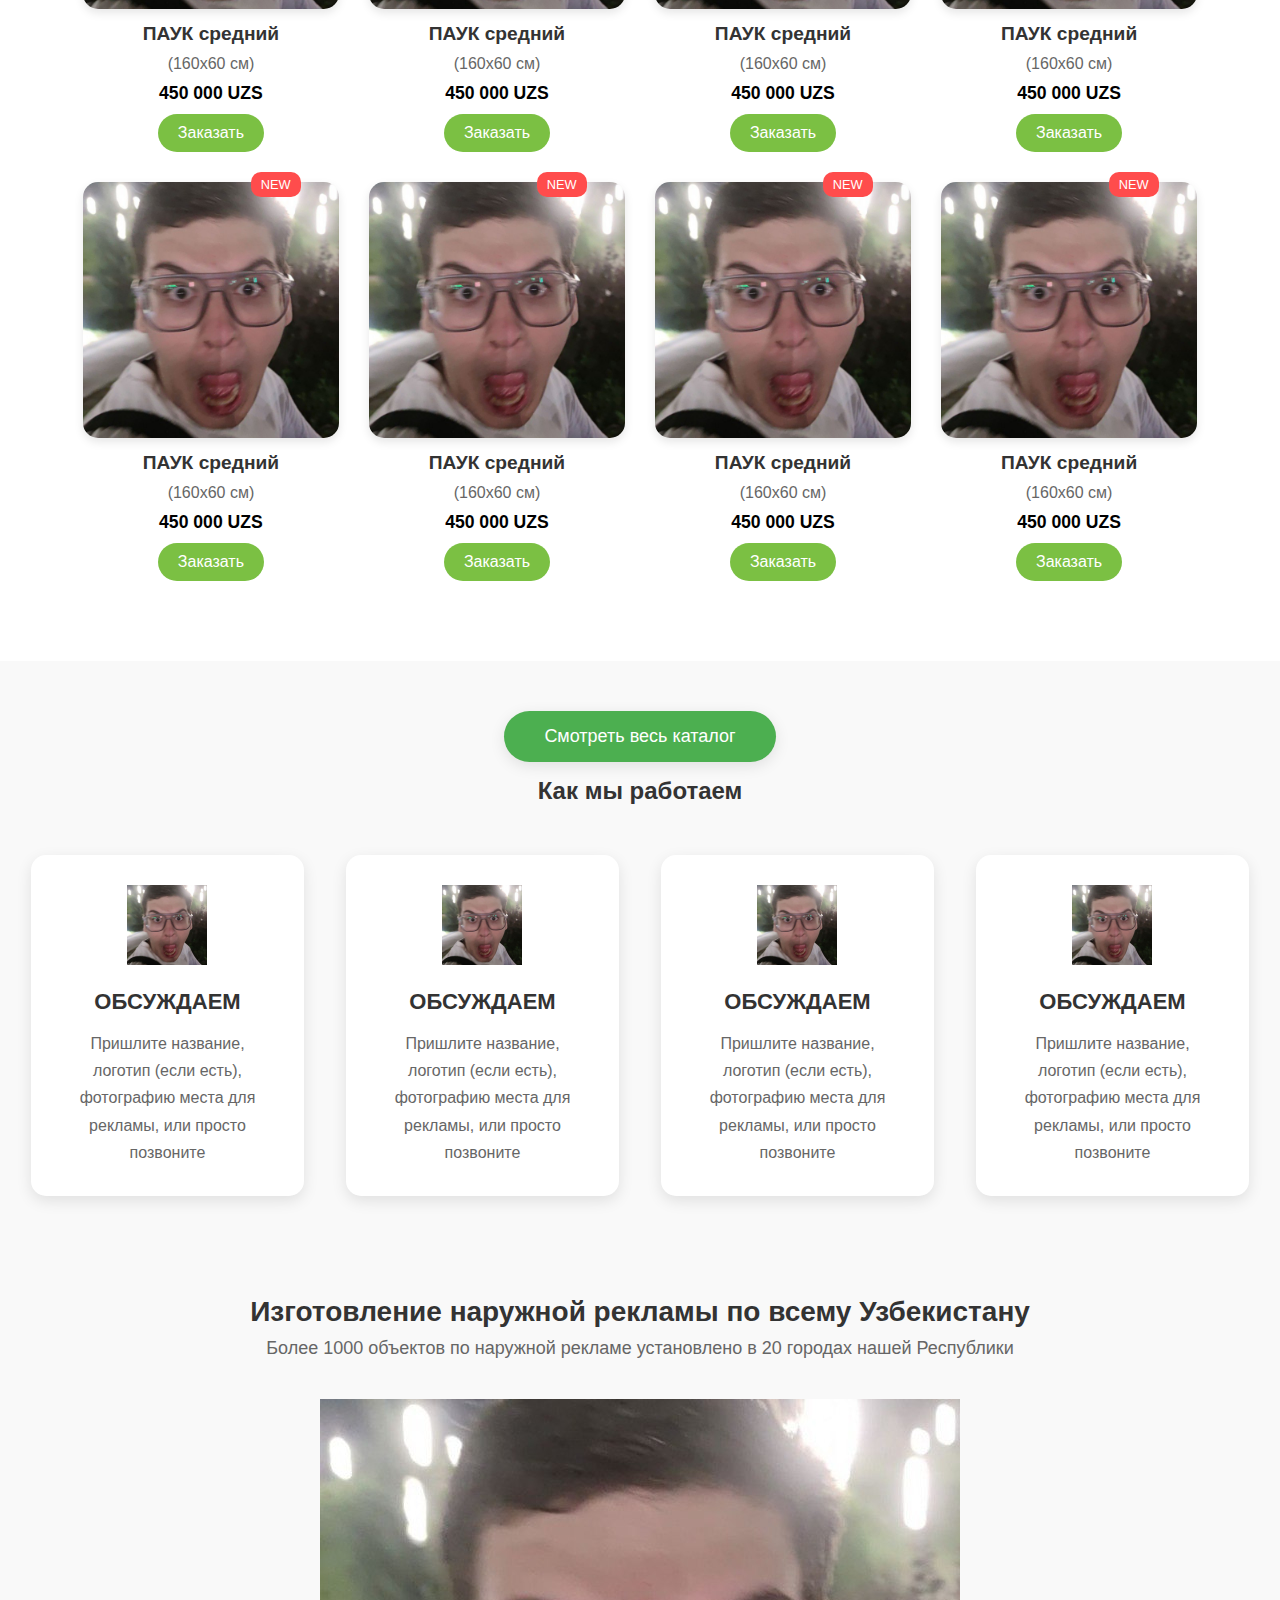
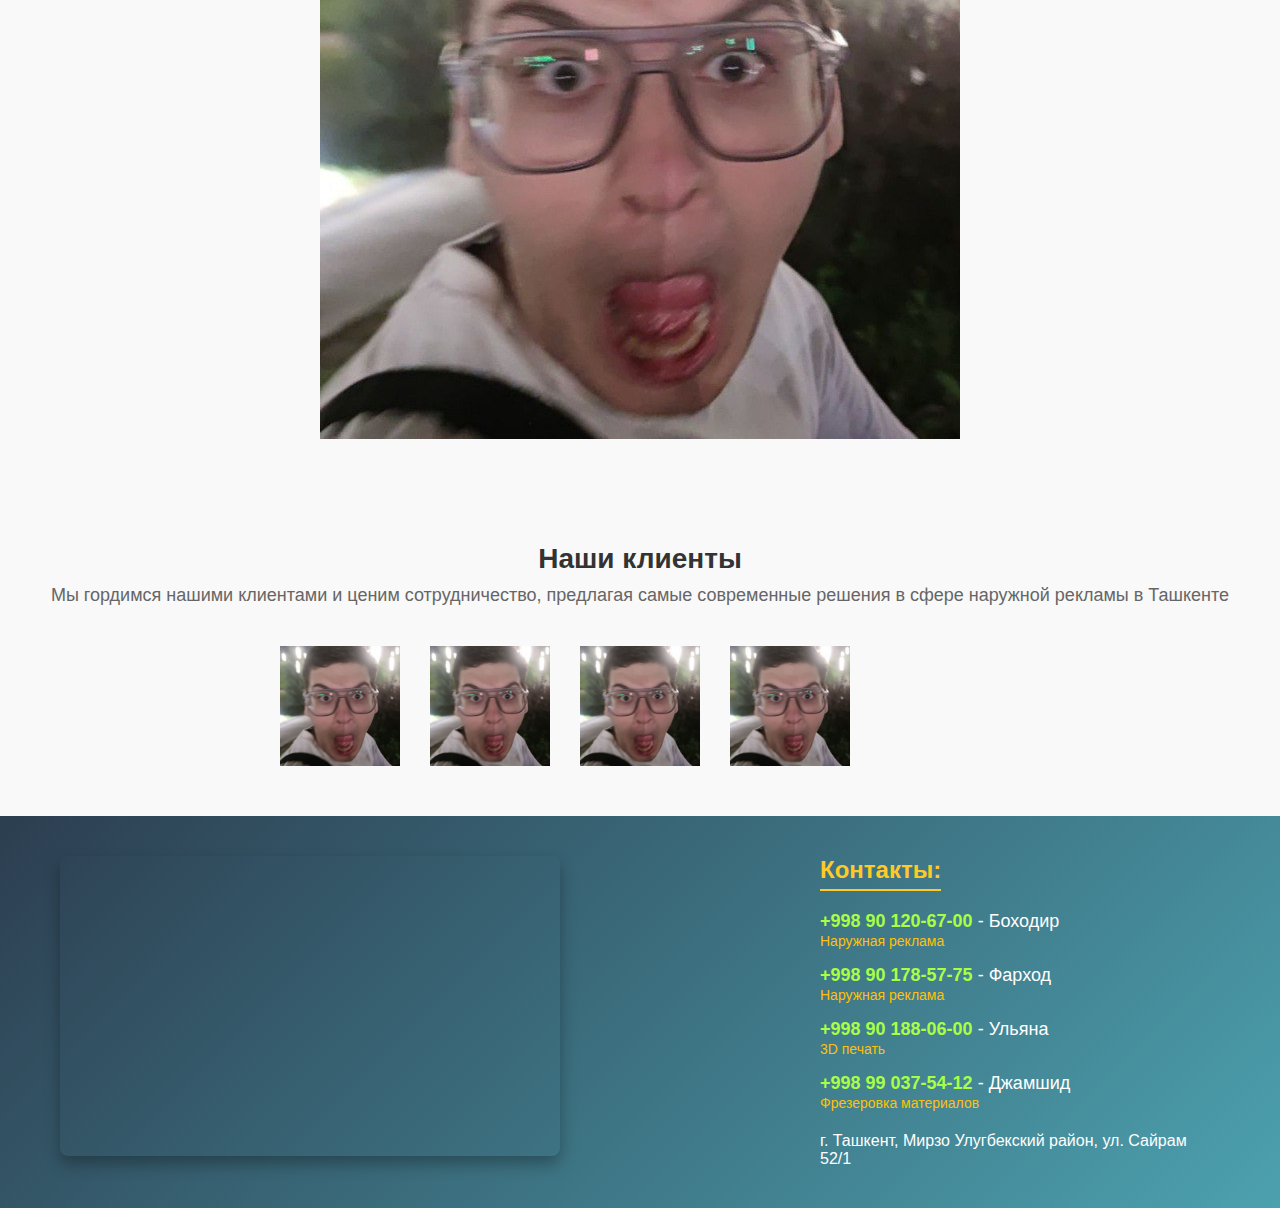
==== commit 1519e478: "adaptaion for phone users" ====
--- a/index.html
+++ b/index.html
@@ -14,7 +14,7 @@
             <div class="logo">
                 <img src="assets/image/Logo.jpg" alt="BUKVA.UZ Logo">
             </div>
-            <ul class="header__nav-links">
+            <ul class="header__nav-links disp">
                 <li><a href="#">Наружная реклама</a></li>
                 <li><a href="#">Каталог</a></li>
                 <li><a href="#">Стенды</a></li>
@@ -225,17 +225,17 @@
                 современные решения в сфере наружной рекламы в Ташкенте</p>
 
             <div class="section__clients-logo">
-                <img class="section__clients-img" src="assets/image/danil.png" alt="Client 1">
-                <img class="section__clients-img" src="assets/image/danil.png" alt="Client 1">
-                <img class="section__clients-img" src="assets/image/danil.png" alt="Client 1">
-                <img class="section__clients-img" src="assets/image/danil.png" alt="Client 1">
-                <img class="section__clients-img" src="assets/image/danil.png" alt="Client 1">
+                <img class="section__clients-img" src="assets/image/danil.png" >
+                <img class="section__clients-img" src="assets/image/danil.png" >
+                <img class="section__clients-img" src="assets/image/danil.png" >
+                <img class="section__clients-img" src="assets/image/danil.png" >
+                <img class="section__clients-img" src="assets/image/danil.png" >
                 <!-- Добавьте остальные логотипы -->
             </div>
         </section>
     </main>
 
-    <footer>
+    <footer class="footer">
         <div class="footer__info">
             <div class="footer__info-location">
                 <iframe
@@ -266,7 +266,7 @@
         </div>
     </footer>
 
-    <script src="/js/main.js"></script>
+    <script src="js/main.js"></script>
 </body>
 
 </html>--- a/css/style.css
+++ b/css/style.css
@@ -1,4 +1,4 @@
-/* *{
+*{
     margin: 0;
     padding: 0;
     box-sizing: border-box;
@@ -10,7 +10,7 @@
 
 ul{
     list-style: none;
-} */
+}
 
 .container {
     max-width: 1140px;
@@ -28,9 +28,8 @@
     background-color: #ffffff;
     color: #333;
 }
-
-header {
-    background-color: #ffffff;
+.header {
+    background: #ffffff;
     padding: 15px 30px;
     display: flex;
     justify-content: space-between;
@@ -44,7 +43,10 @@
 
 .logo img {
     height: 50px;
-    border-radius: 36px;
+    box-shadow: 10px 10px 10px rgba(0, 0, 0, 0.592);
+    border: 1px solid black;
+    border-radius: 6px;
+    margin-right: 20px;
 }
 
 .header__nav {
@@ -95,7 +97,7 @@
     color: white;
     text-align: center;
     padding: 20px;
-    z-index: 1; 
+    z-index: 2;
 }
 
 .carousel__item-video {
@@ -104,8 +106,8 @@
     left: 0;
     width: 100%;
     height: 100%;
-    object-fit: cover; 
-    z-index: -2; 
+    object-fit: cover;
+    z-index: -2;
     display: block;
 }
 
@@ -215,8 +217,7 @@
 
 .section__banner {
     position: relative;
-    background-image: url('production.jpg');
-    /* Replace with your actual image path */
+    /* background: url('../assets/video/back.mp4'); */
     background-size: cover;
     background-position: center;
     height: 400px;
@@ -235,7 +236,6 @@
     width: 100%;
     height: 100%;
     background: rgba(0, 0, 0, 0.5);
-    /* Dark overlay */
     z-index: 1;
 }
 
@@ -335,6 +335,7 @@
     text-decoration: none;
     font-weight: 600;
     transition: background-color 0.3s ease;
+    margin-bottom: 15px;
 }
 
 .promo-section a:hover {
@@ -455,6 +456,7 @@
     cursor: pointer;
     transition: background-color 0.3s ease, transform 0.2s ease;
     box-shadow: 0 4px 15px rgba(0, 0, 0, 0.1);
+    margin-bottom: 15px;
 }
 
 .section__howWeWork-btn:hover {
@@ -664,40 +666,48 @@
 }
 
 @media (max-width: 768px) {
-    .header__nav-links {
-        display: none;
-    }
-
-    .carousel__item-title {
-        font-size: 2.2em;
-    }
-
-    .carousel__item-text {
-        font-size: 1.1em;
-    }
-
-    .services__menu-links {
+    .main{
+        padding-top: 200px;
+    }
+    .logo img {
+        margin-bottom: 10px;
+        margin-right: none;
+    }
+    .header__nav{
+        display: flex;
         flex-direction: column;
-    }
-
-    .carousel__item-btn {
-        padding: 10px 20px;
-    }
-
-    .section__howWeWork-box {
-        flex-direction: column;
-        gap: 30px;
-    }
-
-    .step {
+        margin: 0 auto;
+    }
+    .header__nav-links{
+       display: flex;
+       flex-direction: column;
+       align-items: center;
+    }
+
+    .section__howWeWork-box{
+        display: grid;
+        grid-template-columns: repeat(2, 1fr);
+        gap: 10px;
+    }
+    .section__howWeWork-item{
+      width: 100%;
+       
+    }
+    .section__products{
+        display: grid;
+        grid-template-columns: repeat(2, 1fr);
+        
+    }
+    .section__products-item{
         width: 100%;
-    }
-
-    .footer__info {
-        flex-direction: column;
-        align-items: center;
-    }
-
+        padding: 10px;
+
+    }
+    .section__photos-img.large{
+        grid-column: span 1;
+    }
+    
+    
     .footer__info-location iframe {
         width: 100%;
         height: 300px;
@@ -707,4 +717,61 @@
     .footer__info-contacts {
         text-align: center;
     }
+}
+
+
+@media (max-width: 600px) {
+    .footer__info{
+        display: flex;
+        flex-direction: column;
+        justify-content: center;
+        align-items: center;
+        padding: 100px 0;
+    }
+    .section__howWeWork-box{
+        display: flex;
+        flex-direction: column;
+        align-items: center;
+        justify-content: center;
+    }
+    .section__products{
+        display: flex;
+        flex-direction: column;
+        justify-content: center;
+        align-items: center;
+    }
+    .services__icons{
+        display: flex;
+        flex-direction: column;
+        justify-content: center;
+    }
+
+    .section__banner-title{
+        font-size: 1.5em;
+    }
+    .section__banner-text{
+        line-height: 1.3;
+    }
+    .carousel__item-title{
+        font-size: 2.5em;
+    }
+}
+
+
+@media (max-width: 400px) {
+    .carousel__item-title{
+        font-size: 1.9em;
+    }
+    .section__banner-title{
+        font-size: 1.2em;
+    }
+    .section__banner-text{
+        font-size: 16px;
+    }
+    .section__promo-title{
+        font-size: 1.5em;
+    }
+    .section__howWeWork-item{
+        width: 100%;
+    }
 }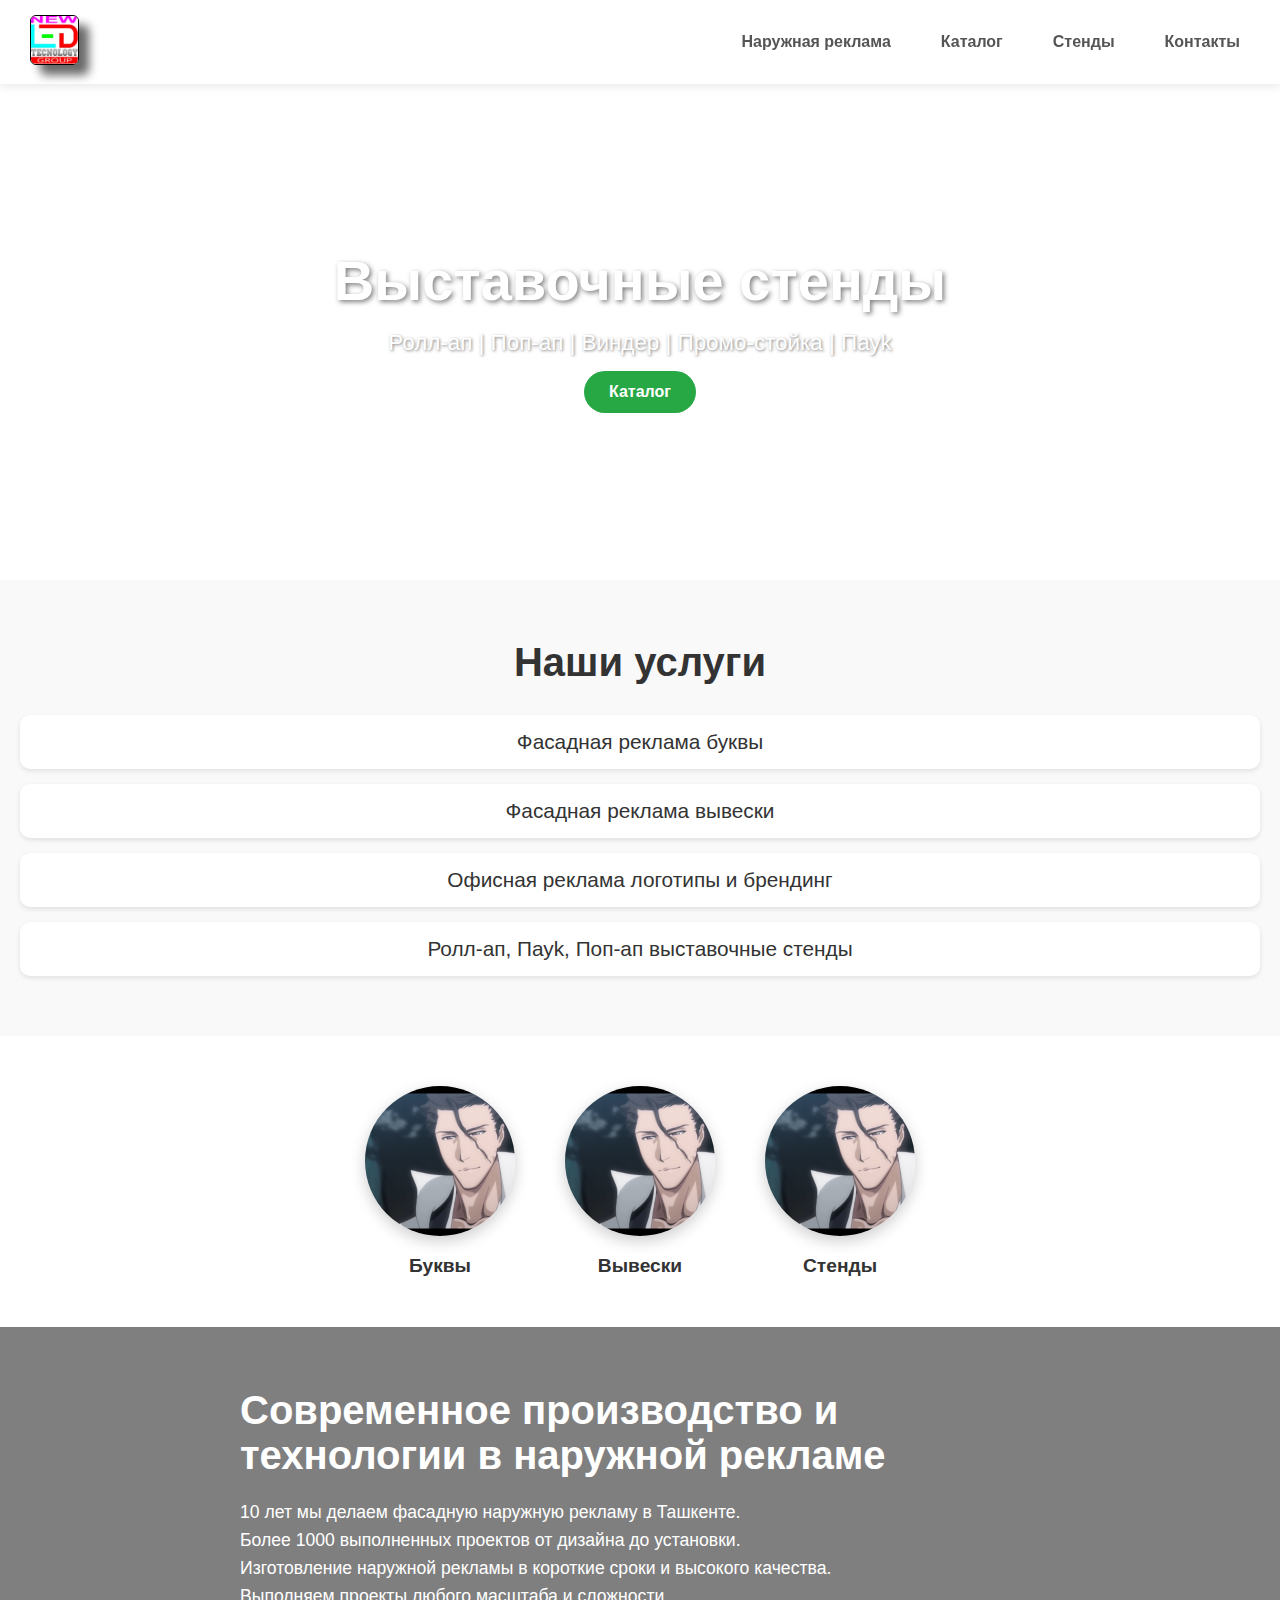
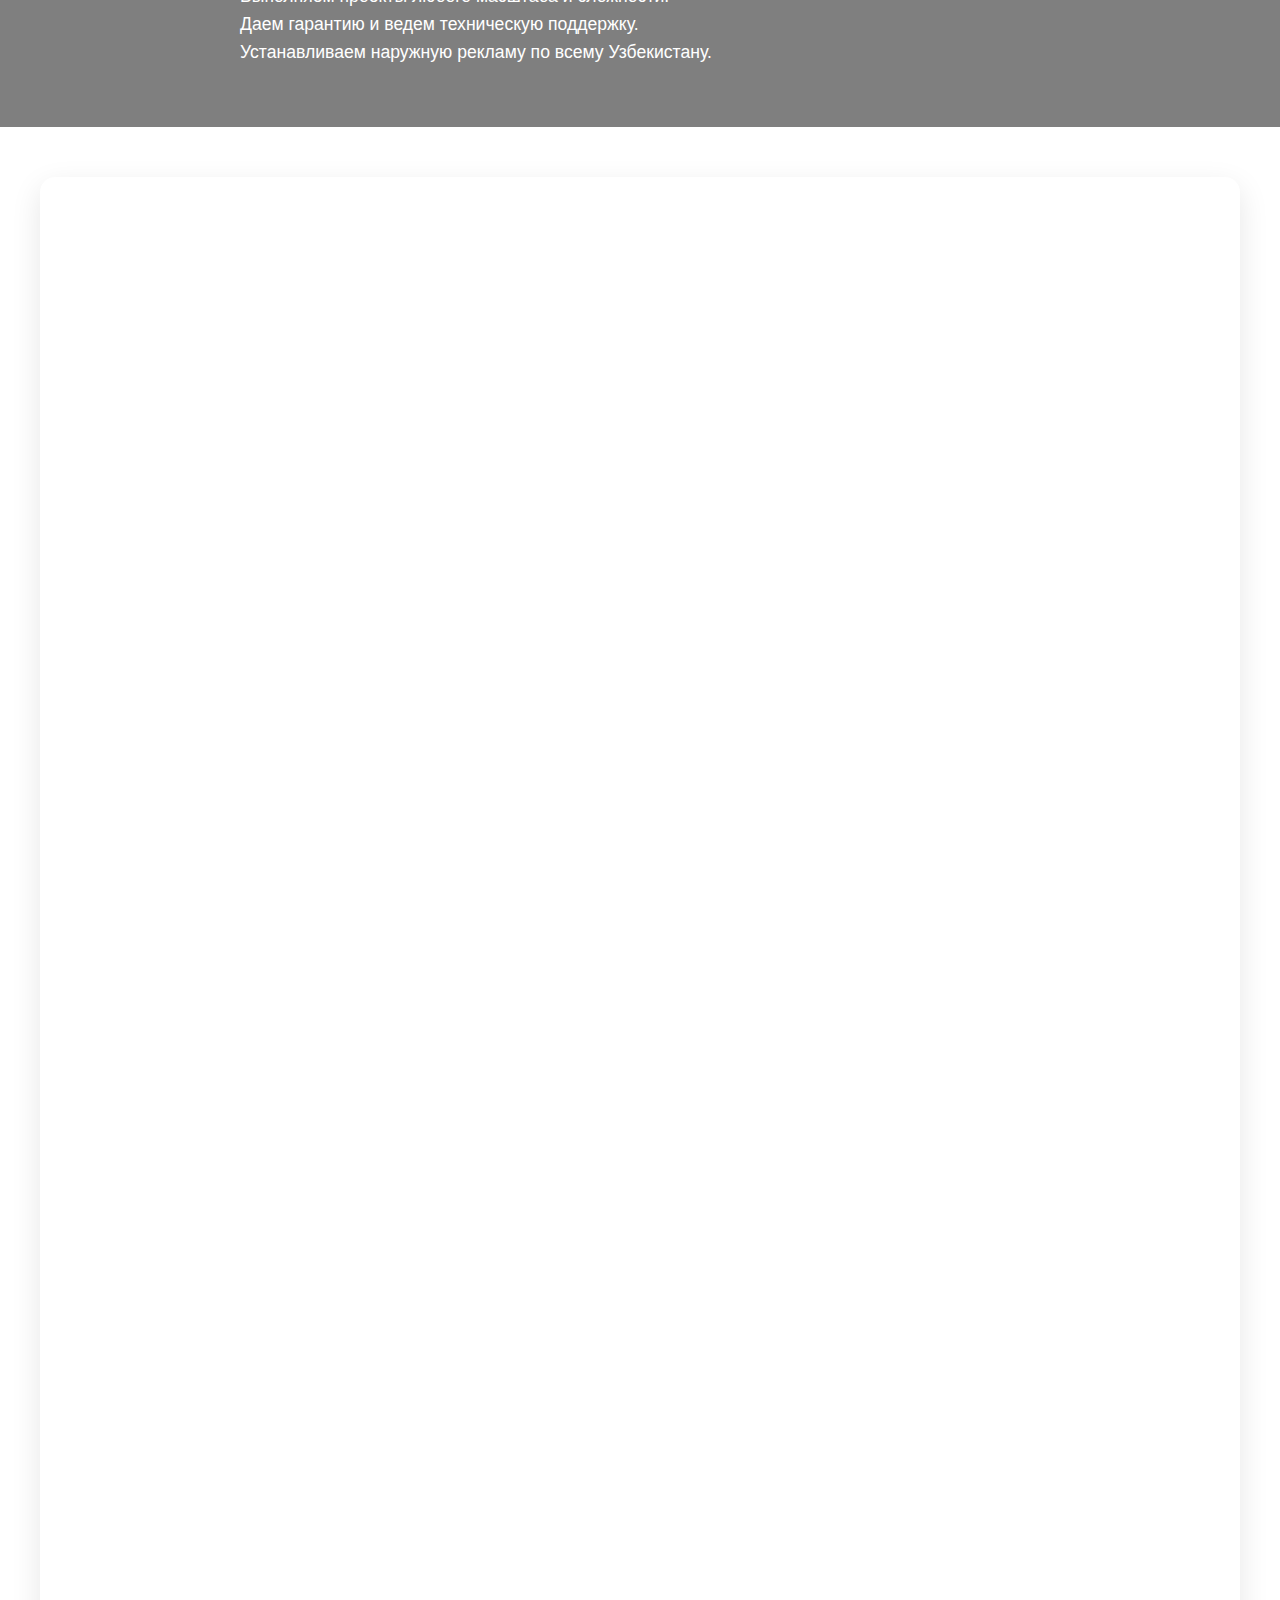
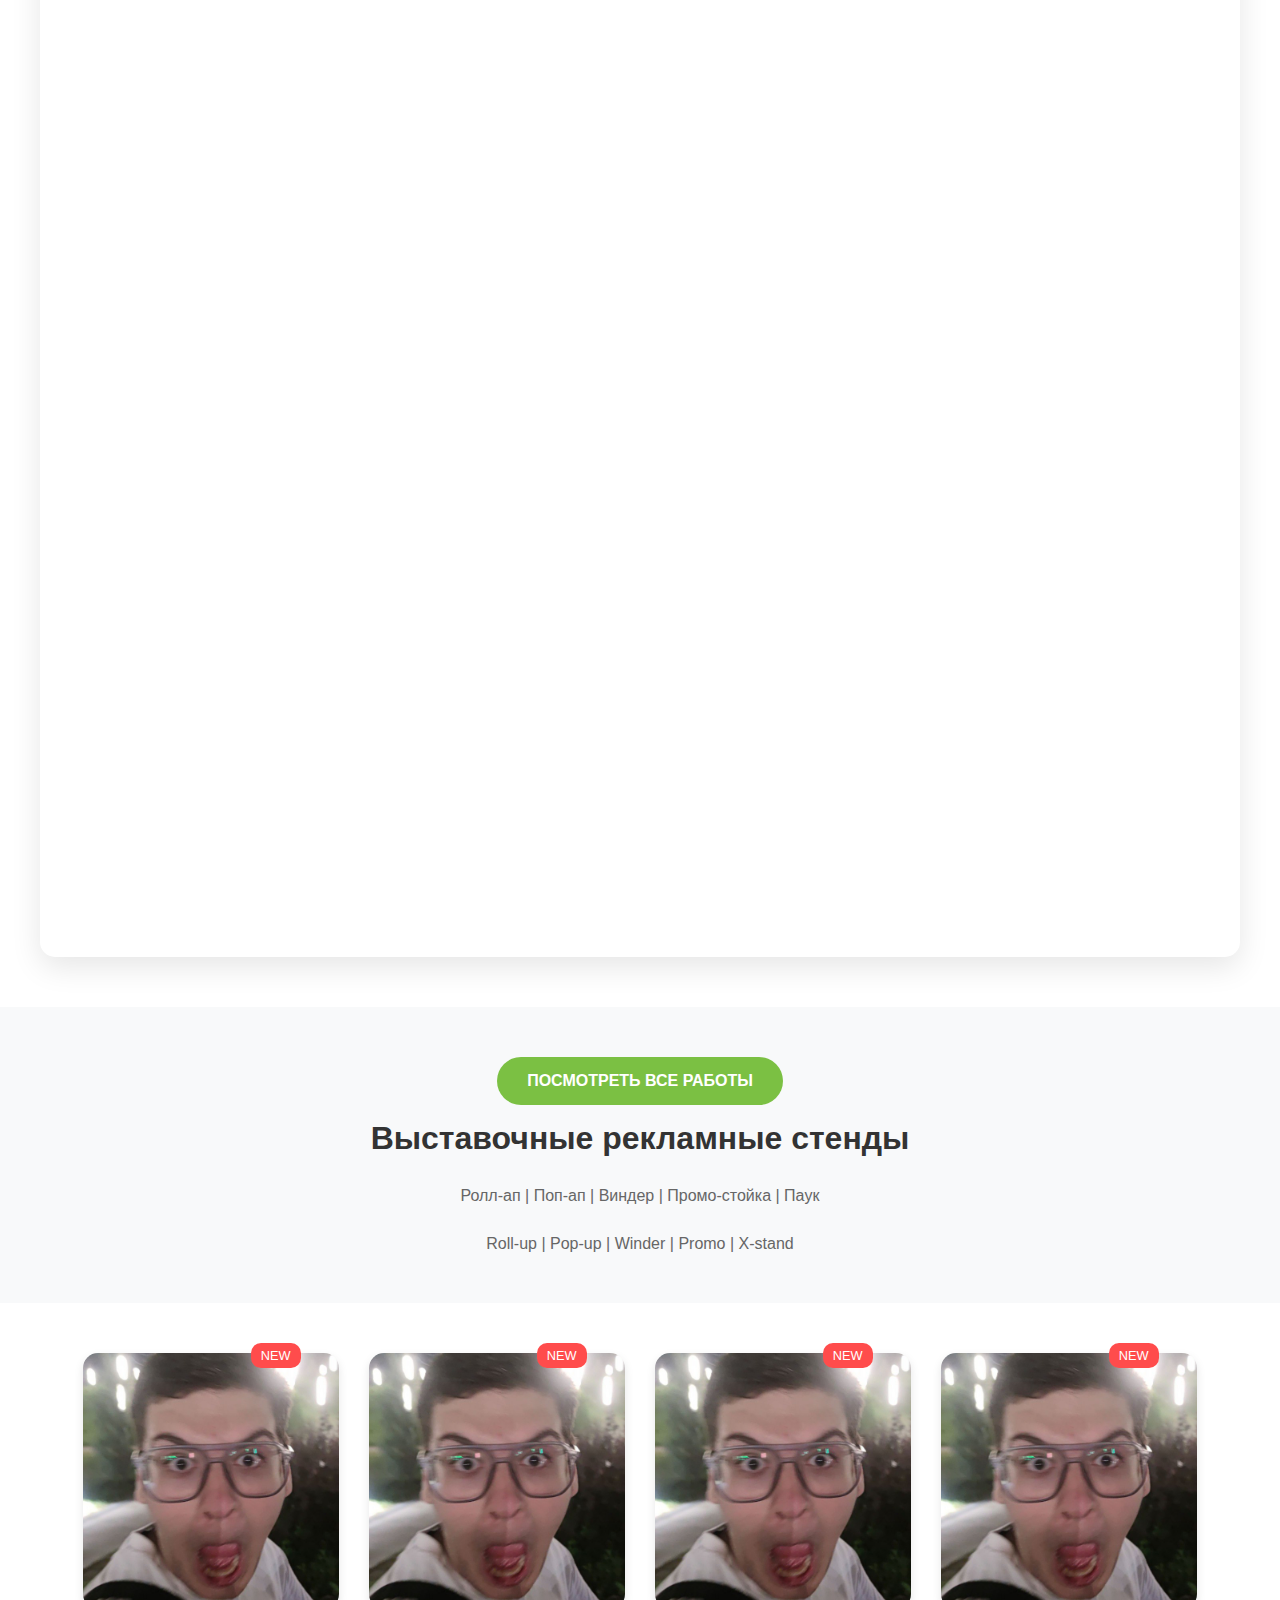
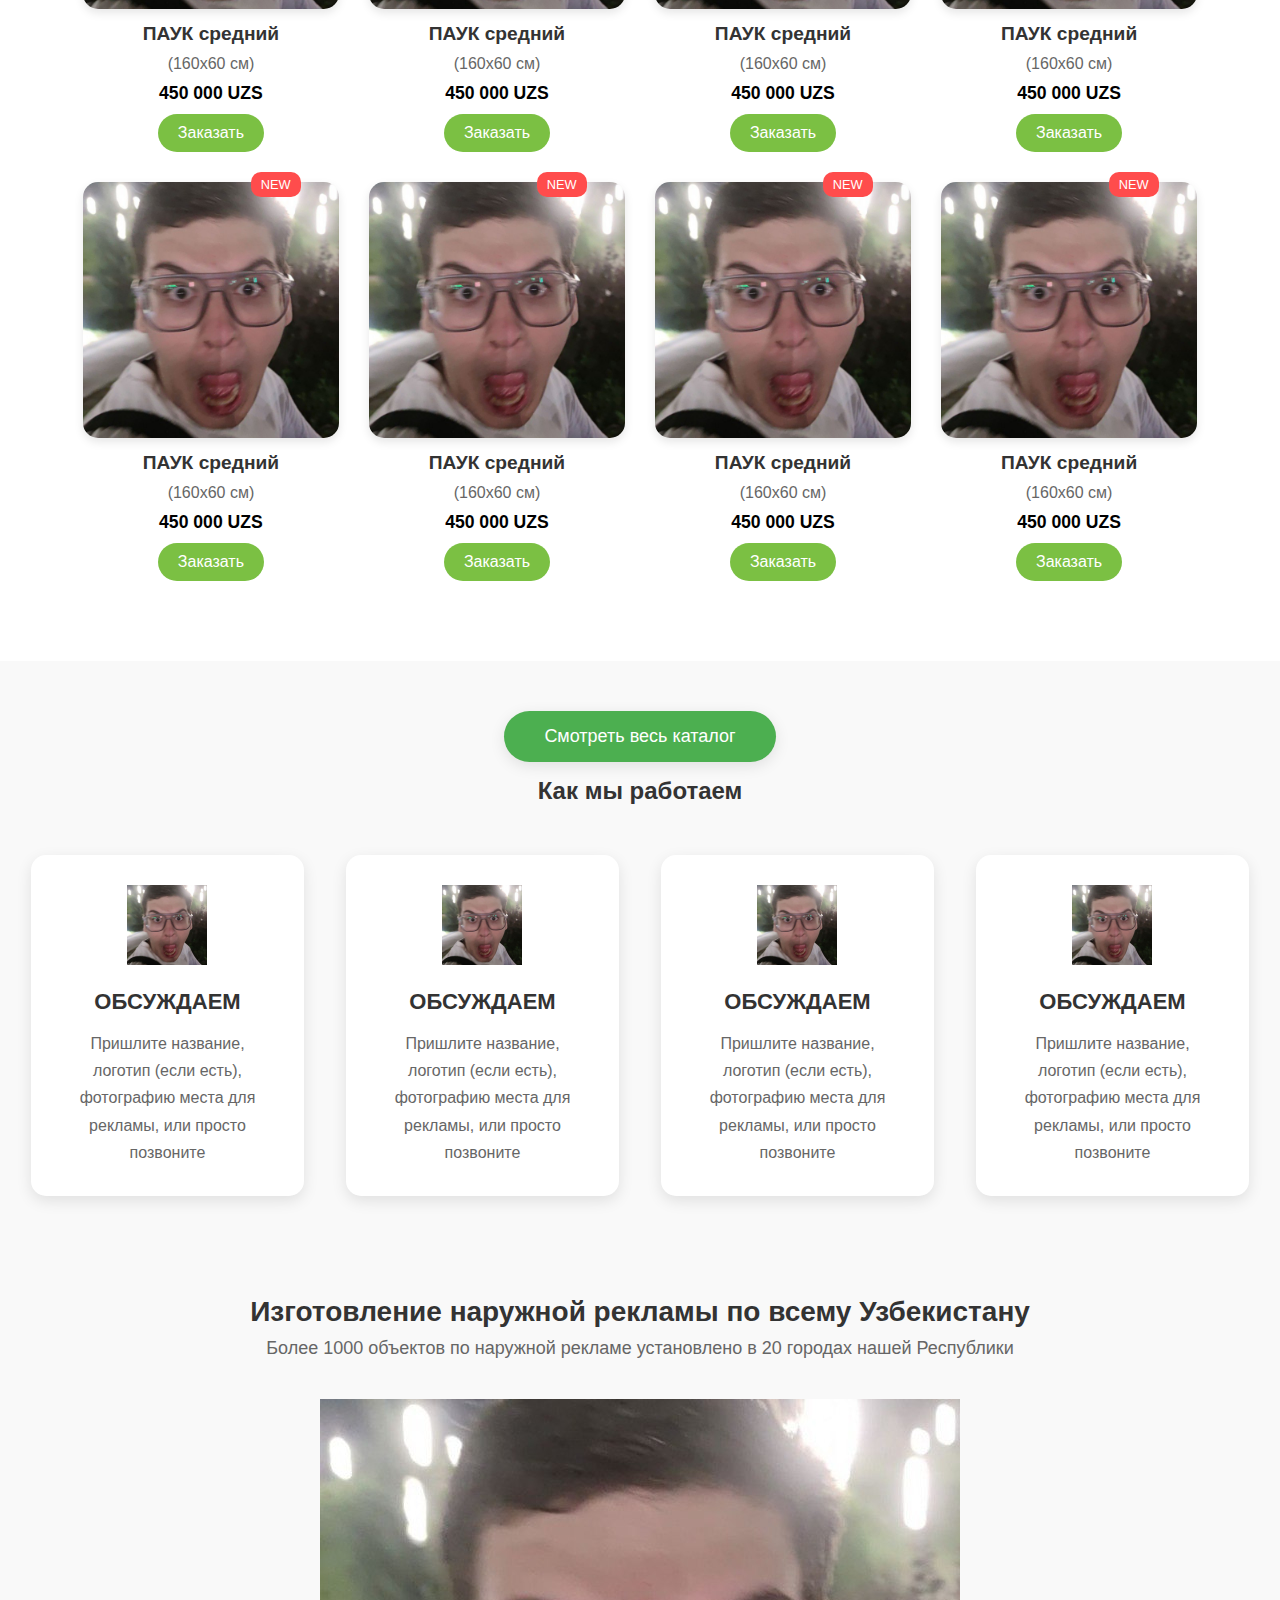
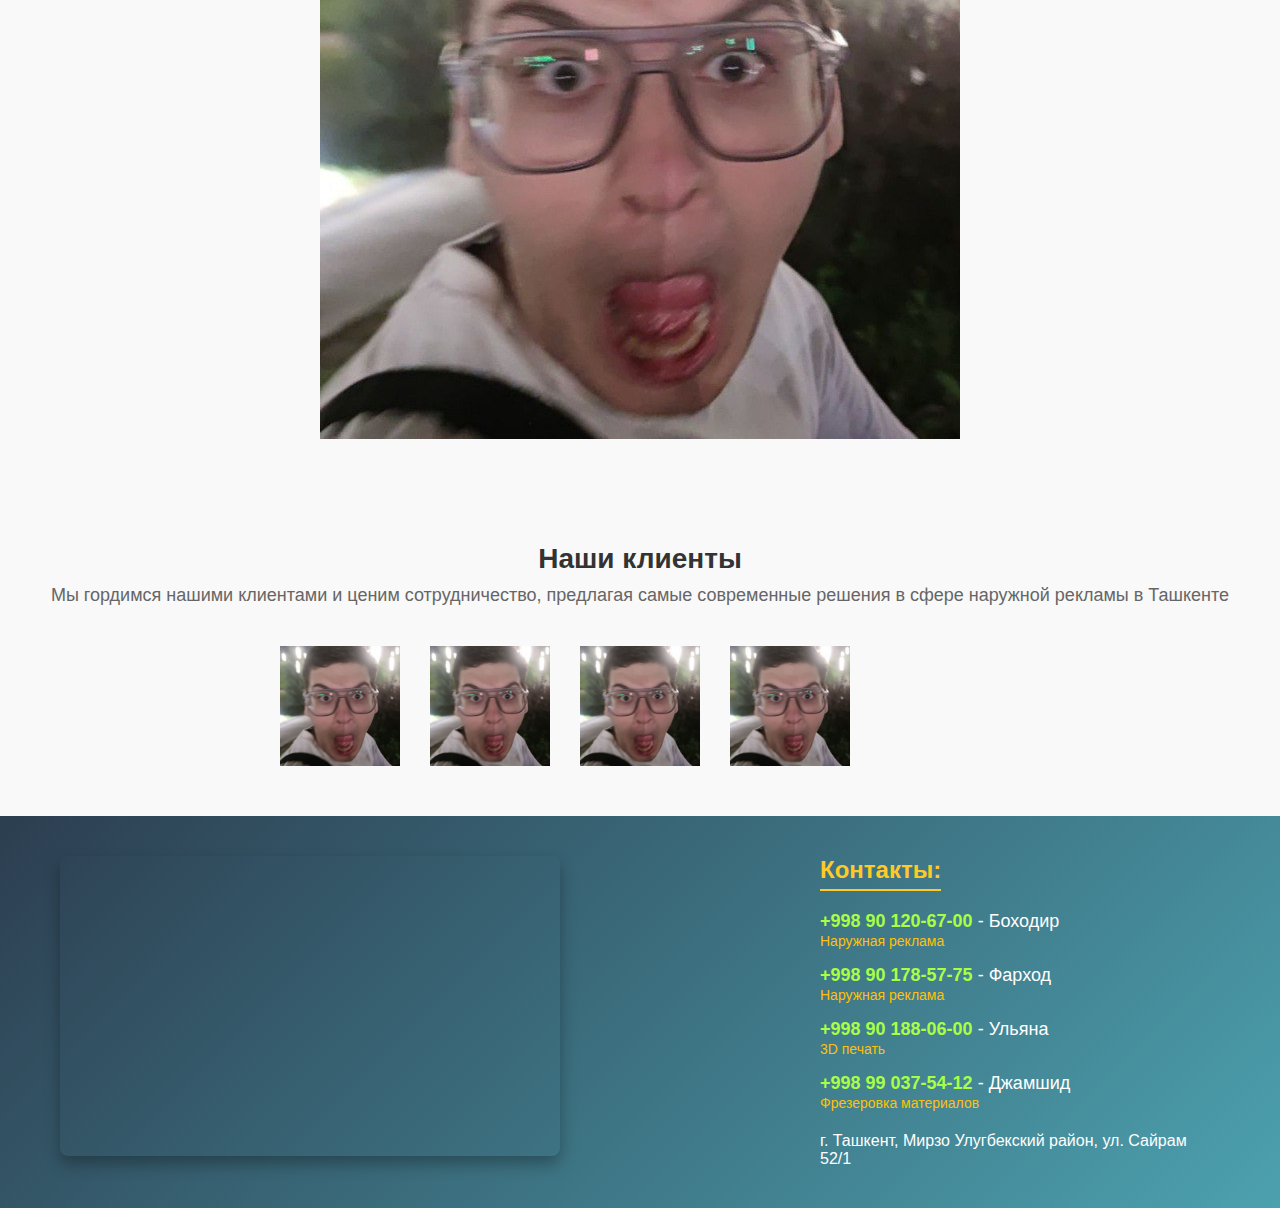
==== commit cd7b66f1: "burger" ====
--- a/index.html
+++ b/index.html
@@ -10,17 +10,20 @@
 
 <body>
     <header class="header">
+        <div class="logo">
+            <img src="assets/image/Logo.jpg" alt="BUKVA.UZ Logo">
+        </div>
         <nav class="header__nav">
-            <div class="logo">
-                <img src="assets/image/Logo.jpg" alt="BUKVA.UZ Logo">
-            </div>
-            <ul class="header__nav-links disp">
+            <ul class="header__nav-links">
                 <li><a href="#">Наружная реклама</a></li>
                 <li><a href="#">Каталог</a></li>
                 <li><a href="#">Стенды</a></li>
                 <li><a href="#">Контакты</a></li>
             </ul>
         </nav>
+        <div class="burger">
+            <span></span>
+        </div>
     </header>
 
     <main class="main">
--- a/css/style.css
+++ b/css/style.css
@@ -1,14 +1,14 @@
-*{
+* {
     margin: 0;
     padding: 0;
     box-sizing: border-box;
 }
 
-a{
+a {
     text-decoration: none;
 }
 
-ul{
+ul {
     list-style: none;
 }
 
@@ -28,6 +28,7 @@
     background-color: #ffffff;
     color: #333;
 }
+
 .header {
     background: #ffffff;
     padding: 15px 30px;
@@ -49,11 +50,9 @@
     margin-right: 20px;
 }
 
-.header__nav {
-    display: flex;
-    justify-content: space-between;
-    align-items: center;
-}
+
+
+
 
 .header__nav-links {
     list-style: none;
@@ -78,6 +77,55 @@
     color: #ffffff;
     background-color: #28a745;
 }
+
+.burger {
+    display: none;
+    position: relative;
+    z-index: 50;
+    align-items: center;
+    justify-content: flex-end;
+    width: 30px;
+    height: 18px;
+}
+
+.burger span {
+    height: 2px;
+    width: 100%;
+    transform: scale(1);
+    background: #000000;
+}
+
+.burger::before,
+.burger::after {
+    content: '';
+    position: absolute;
+    height: 2px;
+    width: 100%;
+    background: #000000;
+    transition: all 0.3s ease 0s;
+}
+
+.burger::before { top: 0 }
+
+.burger::after { bottom: 0 }
+
+.burger.active span { transform: scale(0) }
+
+.burger.active::before {
+    top: 50%;
+    transform: translateY(-50%);
+    transform: rotate(45deg);
+    background: #FFFFFF;
+}
+
+.burger.active::after {
+    background: #FFFFFF;
+    top: 50%;
+    transform: translateY(-50%);
+    transform: rotate(-45deg);
+}
+
+/* Main */
 
 .carousel {
     width: 100%;
@@ -665,49 +713,79 @@
     }
 }
 
+@keyframes burgerAnimation {
+    from {opacity: 0}
+    to {opacity: 1}
+}
+
+
+@media (max-width: 900px){
+    .burger {display: flex }
+
+    .header__nav{
+        display: none;
+        flex-direction: column;
+        position: fixed;
+
+        height: 100%;
+        width: 100%;
+        top: 0; bottom: 0; left: 0; right: 0;
+        z-index: 50;
+        overflow-y: auto;
+        padding: 50px 40px;
+        background: #000000;
+        animation: burgerAnimation 0.4s;
+    }
+
+    .header__nav-links{
+        flex-direction: column;
+        row-gap: 30px;
+    }
+
+    .header__nav.open{
+        display: flex !important;
+    }
+}
+
+
 @media (max-width: 768px) {
-    .main{
-        padding-top: 200px;
-    }
+
+
     .logo img {
         margin-bottom: 10px;
         margin-right: none;
     }
-    .header__nav{
-        display: flex;
-        flex-direction: column;
-        margin: 0 auto;
-    }
-    .header__nav-links{
-       display: flex;
-       flex-direction: column;
-       align-items: center;
-    }
-
-    .section__howWeWork-box{
+
+
+
+    .section__howWeWork-box {
         display: grid;
         grid-template-columns: repeat(2, 1fr);
         gap: 10px;
     }
-    .section__howWeWork-item{
-      width: 100%;
-       
-    }
-    .section__products{
+
+    .section__howWeWork-item {
+        width: 100%;
+
+    }
+
+    .section__products {
         display: grid;
         grid-template-columns: repeat(2, 1fr);
-        
-    }
-    .section__products-item{
+
+    }
+
+    .section__products-item {
         width: 100%;
         padding: 10px;
 
     }
-    .section__photos-img.large{
+
+    .section__photos-img.large {
         grid-column: span 1;
     }
-    
-    
+
+
     .footer__info-location iframe {
         width: 100%;
         height: 300px;
@@ -721,57 +799,66 @@
 
 
 @media (max-width: 600px) {
-    .footer__info{
+    .footer__info {
         display: flex;
         flex-direction: column;
         justify-content: center;
         align-items: center;
         padding: 100px 0;
     }
-    .section__howWeWork-box{
+
+    .section__howWeWork-box {
         display: flex;
         flex-direction: column;
         align-items: center;
         justify-content: center;
     }
-    .section__products{
+
+    .section__products {
         display: flex;
         flex-direction: column;
         justify-content: center;
         align-items: center;
     }
-    .services__icons{
+
+    .services__icons {
         display: flex;
         flex-direction: column;
         justify-content: center;
     }
 
-    .section__banner-title{
+    .section__banner-title {
         font-size: 1.5em;
     }
-    .section__banner-text{
+
+    .section__banner-text {
         line-height: 1.3;
     }
-    .carousel__item-title{
+
+    .carousel__item-title {
         font-size: 2.5em;
     }
 }
 
 
 @media (max-width: 400px) {
-    .carousel__item-title{
+    .carousel__item-title {
         font-size: 1.9em;
     }
-    .section__banner-title{
+
+    .section__banner-title {
         font-size: 1.2em;
     }
-    .section__banner-text{
+
+    .section__banner-text {
         font-size: 16px;
     }
-    .section__promo-title{
+
+    .section__promo-title {
         font-size: 1.5em;
     }
-    .section__howWeWork-item{
+
+    .section__howWeWork-item {
         width: 100%;
     }
 }